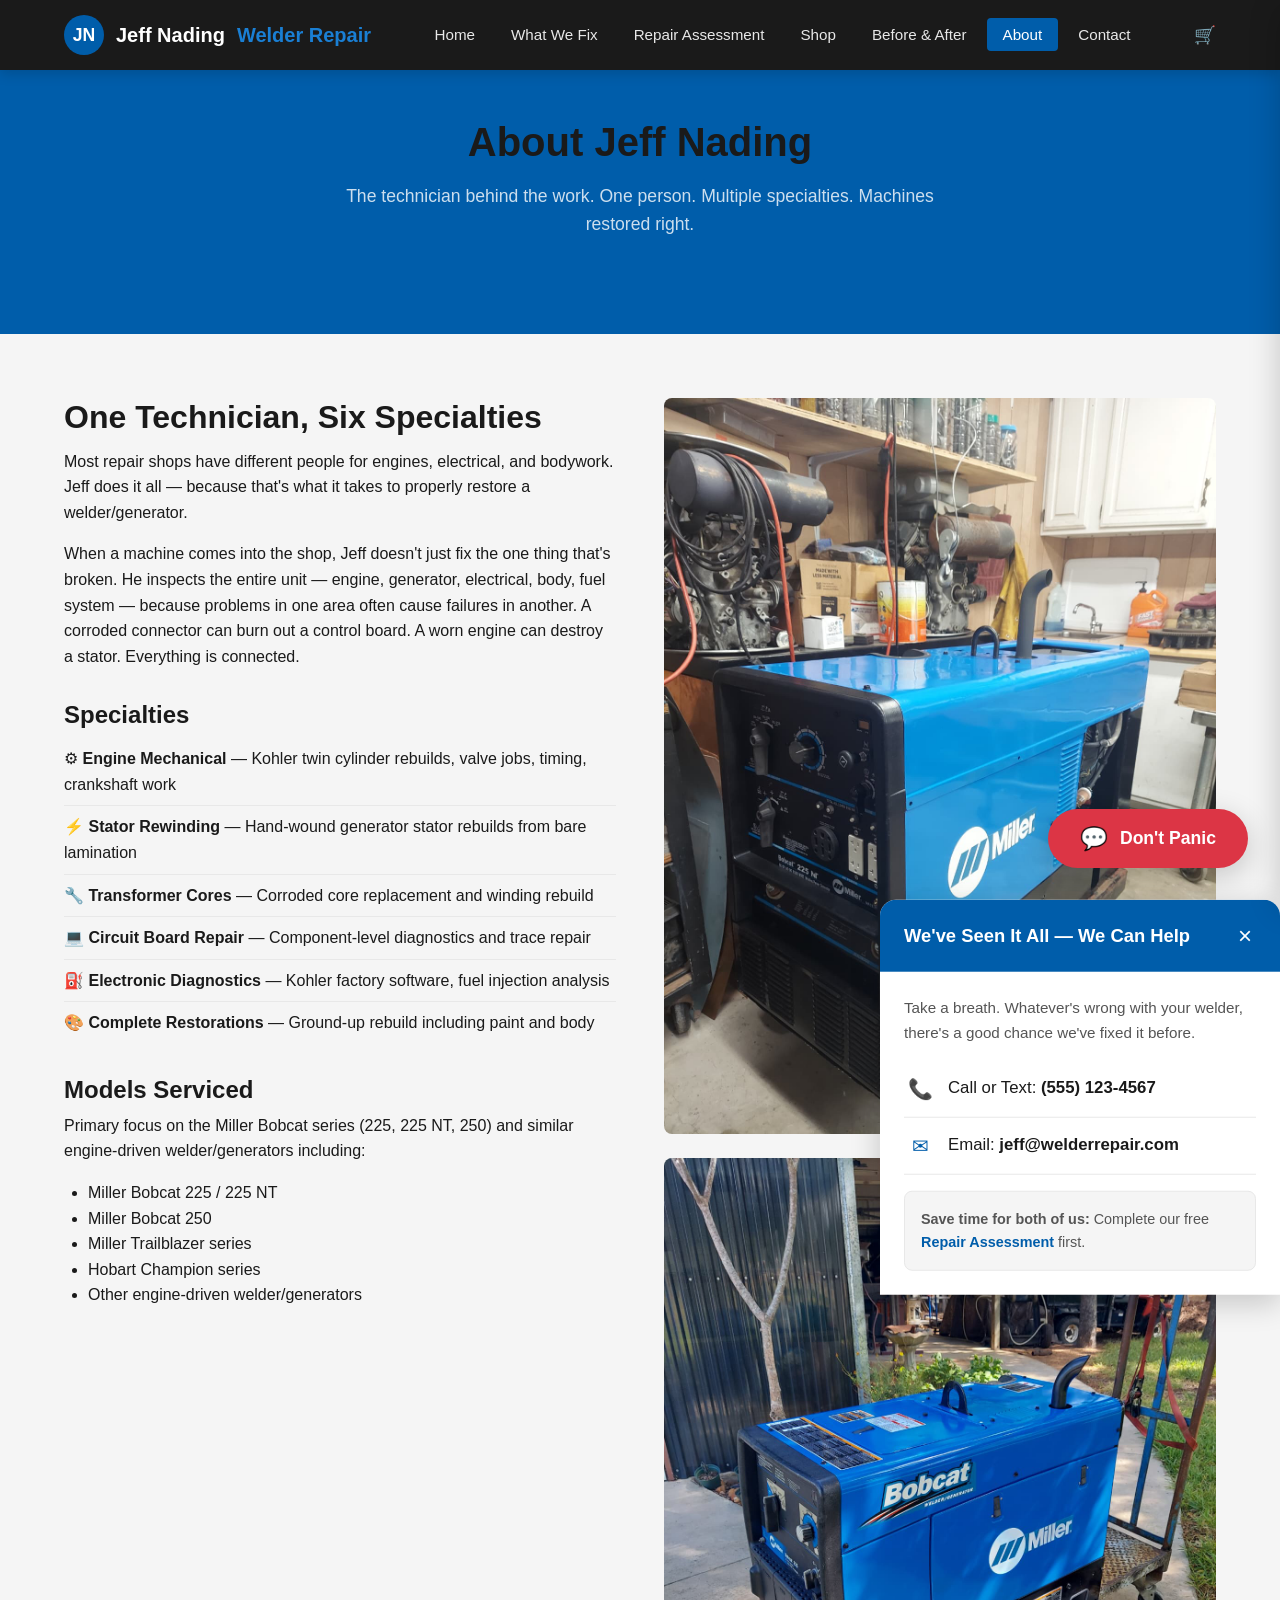
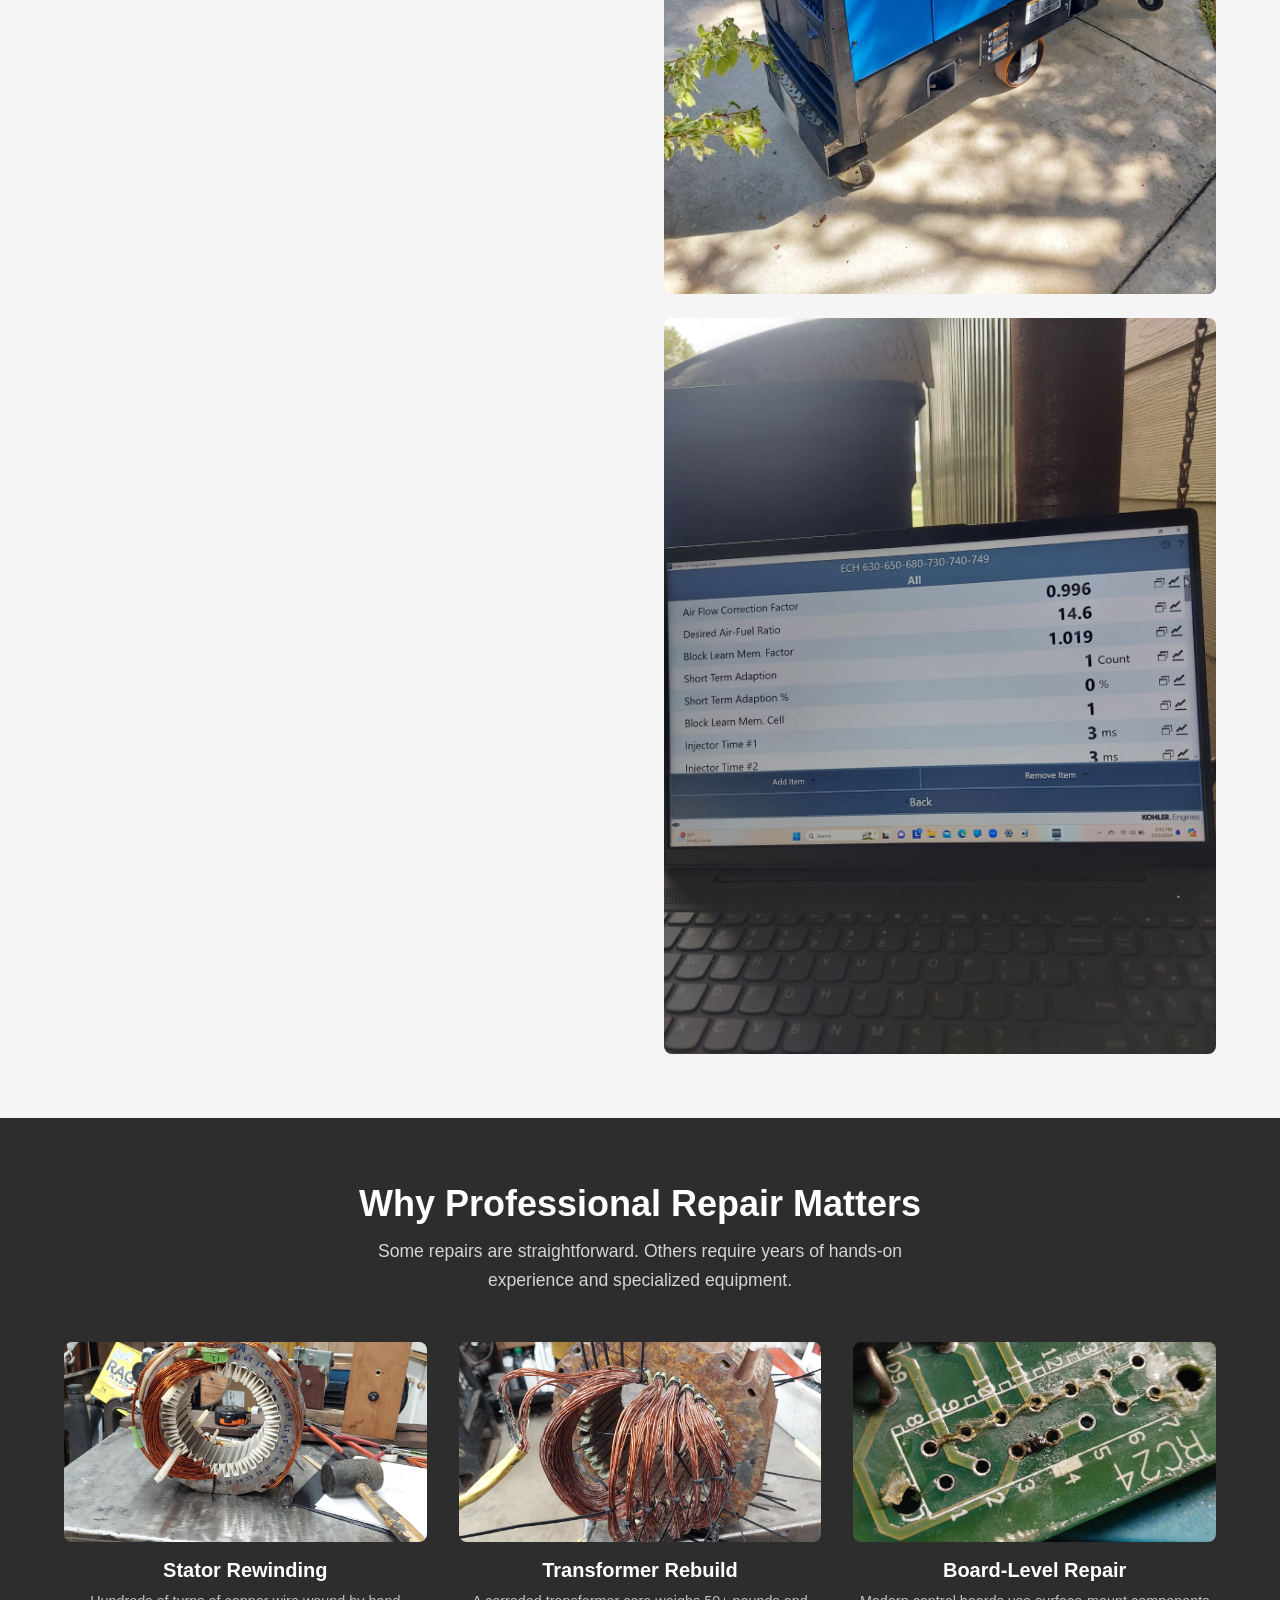
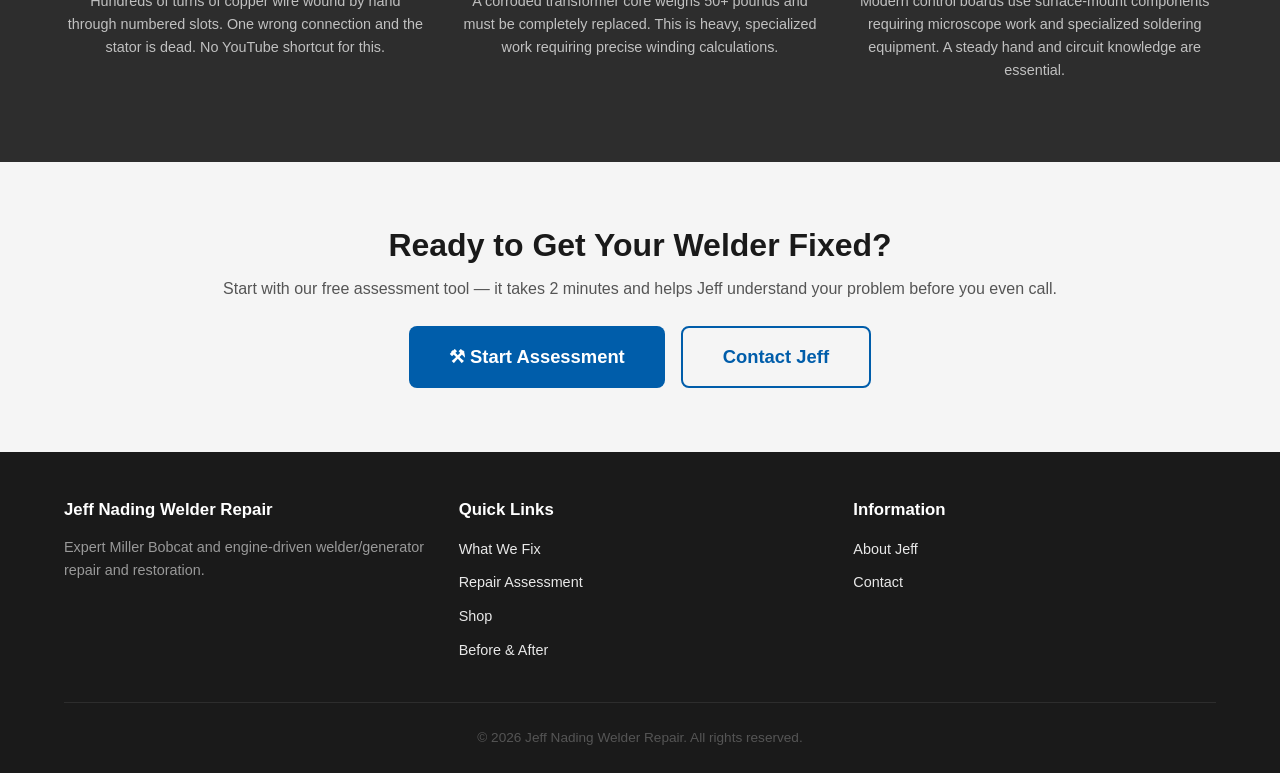
==== pages/about.html @ cffb0b3e "Initial build: Jeff Nading Miller Welder Repair website Complete static website with 7 pages, assess" ====
<!DOCTYPE html>
<html lang="en">
<head>
    <meta charset="UTF-8">
    <meta name="viewport" content="width=device-width, initial-scale=1.0">
    <meta name="description" content="Meet Jeff Nading — expert Miller Bobcat welder and generator repair technician. Specializing in engine rebuilds, stator rewinding, and complete restorations.">
    <title>About Jeff — Jeff Nading Welder Repair</title>
    <link rel="stylesheet" href="../css/styles.css">
</head>
<body>

<!-- Navigation -->
<nav class="nav">
    <div class="nav__inner">
        <a href="../index.html" class="nav__logo">
            <div class="nav__logo-icon">JN</div>
            Jeff Nading <span>Welder Repair</span>
        </a>
        <ul class="nav__links" id="navLinks">
            <li><a href="../index.html">Home</a></li>
            <li><a href="what-we-fix.html">What We Fix</a></li>
            <li><a href="assessment.html">Repair Assessment</a></li>
            <li><a href="shop.html">Shop</a></li>
            <li><a href="gallery.html">Before &amp; After</a></li>
            <li><a href="about.html" class="active">About</a></li>
            <li><a href="contact.html">Contact</a></li>
        </ul>
        <div class="nav__right" style="display:flex;align-items:center;gap:1rem;">
            <div class="cart-icon" id="cartIconNav" onclick="toggleCart()">&#128722;<span class="cart-icon__count" id="cartCount" style="display:none;">0</span></div>
            <button class="nav__hamburger" id="hamburger" aria-label="Toggle menu"><span></span><span></span><span></span></button>
        </div>
    </div>
</nav>

<!-- Page Header -->
<section class="section section--blue" style="padding:3rem 0;">
    <div class="container">
        <div class="section-header section-header--light">
            <h1>About Jeff Nading</h1>
            <p>The technician behind the work. One person. Multiple specialties. Machines restored right.</p>
        </div>
    </div>
</section>

<!-- About Content -->
<section class="section">
    <div class="container">
        <div style="display:grid;grid-template-columns:1fr 1fr;gap:3rem;align-items:start;" class="about-grid">
            <div>
                <h2>One Technician, Six Specialties</h2>
                <p>Most repair shops have different people for engines, electrical, and bodywork. Jeff does it all — because that's what it takes to properly restore a welder/generator.</p>

                <p>When a machine comes into the shop, Jeff doesn't just fix the one thing that's broken. He inspects the entire unit — engine, generator, electrical, body, fuel system — because problems in one area often cause failures in another. A corroded connector can burn out a control board. A worn engine can destroy a stator. Everything is connected.</p>

                <h3 class="mt-4">Specialties</h3>
                <ul style="list-style:none;padding:0;">
                    <li style="padding:0.5rem 0;border-bottom:1px solid var(--light-gray);">&#9881; <strong>Engine Mechanical</strong> — Kohler twin cylinder rebuilds, valve jobs, timing, crankshaft work</li>
                    <li style="padding:0.5rem 0;border-bottom:1px solid var(--light-gray);">&#9889; <strong>Stator Rewinding</strong> — Hand-wound generator stator rebuilds from bare lamination</li>
                    <li style="padding:0.5rem 0;border-bottom:1px solid var(--light-gray);">&#128295; <strong>Transformer Cores</strong> — Corroded core replacement and winding rebuild</li>
                    <li style="padding:0.5rem 0;border-bottom:1px solid var(--light-gray);">&#128187; <strong>Circuit Board Repair</strong> — Component-level diagnostics and trace repair</li>
                    <li style="padding:0.5rem 0;border-bottom:1px solid var(--light-gray);">&#9981; <strong>Electronic Diagnostics</strong> — Kohler factory software, fuel injection analysis</li>
                    <li style="padding:0.5rem 0;">&#127912; <strong>Complete Restorations</strong> — Ground-up rebuild including paint and body</li>
                </ul>

                <h3 class="mt-4">Models Serviced</h3>
                <p>Primary focus on the Miller Bobcat series (225, 225 NT, 250) and similar engine-driven welder/generators including:</p>
                <ul style="margin-left:1.5rem;">
                    <li>Miller Bobcat 225 / 225 NT</li>
                    <li>Miller Bobcat 250</li>
                    <li>Miller Trailblazer series</li>
                    <li>Hobart Champion series</li>
                    <li>Other engine-driven welder/generators</li>
                </ul>
            </div>
            <div>
                <img src="../images/complete-units/miller-225nt-open-engine.jpeg" alt="Miller 225 NT with engine exposed in Jeff's shop" style="width:100%;border-radius:8px;margin-bottom:1.5rem;" loading="lazy">
                <img src="../images/complete-units/bobcat-restored-outside-01.jpeg" alt="Fully restored Miller Bobcat" style="width:100%;border-radius:8px;margin-bottom:1.5rem;" loading="lazy">
                <img src="../images/diagnostic/kohler-software-data.jpeg" alt="Kohler diagnostic software being used for engine analysis" style="width:100%;border-radius:8px;" loading="lazy">
            </div>
        </div>
    </div>
</section>

<!-- Why Professional Repair -->
<section class="section section--dark">
    <div class="container">
        <div class="section-header section-header--light">
            <h2>Why Professional Repair Matters</h2>
            <p>Some repairs are straightforward. Others require years of hands-on experience and specialized equipment.</p>
        </div>
        <div class="grid grid--3">
            <div style="text-align:center;">
                <img src="../images/stator/stator-being-rewound.jpeg" alt="Stator rewinding" style="width:100%;height:200px;object-fit:cover;border-radius:8px;margin-bottom:1rem;" loading="lazy">
                <h4 style="color:var(--white);">Stator Rewinding</h4>
                <p style="color:rgba(255,255,255,0.7);font-size:0.9rem;">Hundreds of turns of copper wire wound by hand through numbered slots. One wrong connection and the stator is dead. No YouTube shortcut for this.</p>
            </div>
            <div style="text-align:center;">
                <img src="../images/transformer/core-rusty-copper-windings.jpeg" alt="Corroded transformer" style="width:100%;height:200px;object-fit:cover;border-radius:8px;margin-bottom:1rem;" loading="lazy">
                <h4 style="color:var(--white);">Transformer Rebuild</h4>
                <p style="color:rgba(255,255,255,0.7);font-size:0.9rem;">A corroded transformer core weighs 50+ pounds and must be completely replaced. This is heavy, specialized work requiring precise winding calculations.</p>
            </div>
            <div style="text-align:center;">
                <img src="../images/electronics/burned-circuit-traces.jpeg" alt="Circuit board repair" style="width:100%;height:200px;object-fit:cover;border-radius:8px;margin-bottom:1rem;" loading="lazy">
                <h4 style="color:var(--white);">Board-Level Repair</h4>
                <p style="color:rgba(255,255,255,0.7);font-size:0.9rem;">Modern control boards use surface-mount components requiring microscope work and specialized soldering equipment. A steady hand and circuit knowledge are essential.</p>
            </div>
        </div>
    </div>
</section>

<!-- CTA -->
<section class="section">
    <div class="container text-center">
        <h2>Ready to Get Your Welder Fixed?</h2>
        <p class="text-muted mb-3">Start with our free assessment tool — it takes 2 minutes and helps Jeff understand your problem before you even call.</p>
        <div style="display:flex;gap:1rem;justify-content:center;flex-wrap:wrap;">
            <a href="assessment.html" class="btn btn--primary btn--large">&#9874; Start Assessment</a>
            <a href="contact.html" class="btn btn--outline-blue btn--large">Contact Jeff</a>
        </div>
    </div>
</section>

<!-- Footer -->
<footer class="footer">
    <div class="container">
        <div class="footer__grid">
            <div class="footer__col"><h4>Jeff Nading Welder Repair</h4><p style="font-size:0.9rem;color:#999;">Expert Miller Bobcat and engine-driven welder/generator repair and restoration.</p></div>
            <div class="footer__col"><h4>Quick Links</h4><ul><li><a href="what-we-fix.html">What We Fix</a></li><li><a href="assessment.html">Repair Assessment</a></li><li><a href="shop.html">Shop</a></li><li><a href="gallery.html">Before &amp; After</a></li></ul></div>
            <div class="footer__col"><h4>Information</h4><ul><li><a href="about.html">About Jeff</a></li><li><a href="contact.html">Contact</a></li></ul></div>
        </div>
        <div class="footer__bottom">&copy; 2026 Jeff Nading Welder Repair. All rights reserved.</div>
    </div>
</footer>

<div class="dont-panic"><button class="dont-panic__btn" onclick="togglePanicPanel()"><span class="icon">&#128172;</span> Don't Panic</button></div>
<div class="dont-panic__panel" id="panicPanel">
    <div class="dont-panic__panel-header"><h3>We've Seen It All — We Can Help</h3><button class="dont-panic__close" onclick="togglePanicPanel()">&times;</button></div>
    <div class="dont-panic__panel-body">
        <p>Take a breath. Whatever's wrong with your welder, there's a good chance we've fixed it before.</p>
        <div class="contact-line"><span class="icon">&#128222;</span><span>Call or Text: <strong>(555) 123-4567</strong></span></div>
        <div class="contact-line"><span class="icon">&#9993;</span><span>Email: <strong>jeff@welderrepair.com</strong></span></div>
        <div class="dont-panic__assessment-note" id="panicAssessmentNote"><strong>Save time for both of us:</strong> Complete our free <a href="assessment.html">Repair Assessment</a> first.</div>
    </div>
</div>

<div class="overlay" id="cartOverlay" onclick="toggleCart()"></div>
<div class="cart-sidebar" id="cartSidebar">
    <div class="cart-sidebar__header"><h3>Your Cart</h3><button class="cart-sidebar__close" onclick="toggleCart()">&times;</button></div>
    <div class="cart-sidebar__items" id="cartItems"></div>
    <div class="cart-sidebar__footer" id="cartFooter" style="display:none;"><div class="cart-sidebar__total"><span>Total:</span><span id="cartTotal">$0.00</span></div><button class="btn btn--primary cart-sidebar__checkout" onclick="checkout()">Proceed to Checkout</button></div>
</div>

<style>
@media (max-width: 768px) {
    .about-grid { grid-template-columns: 1fr !important; }
}
</style>

<script src="../js/main.js"></script>
<script src="../js/cart.js"></script>
</body>
</html>
---- css/styles.css ----
/* ============================================
   Jeff Nading Miller Welder Repair — Main Stylesheet
   Version: 1.0
   ============================================ */

/* --- CSS Custom Properties (Miller Branding) --- */
:root {
    --miller-blue: #005DAA;
    --miller-blue-dark: #004080;
    --miller-blue-light: #1a7fd4;
    --black: #1a1a1a;
    --dark-gray: #2d2d2d;
    --medium-gray: #555;
    --light-gray: #e8e8e8;
    --off-white: #f5f5f5;
    --white: #ffffff;
    --warning-yellow: #FFC107;
    --danger-red: #DC3545;
    --success-green: #28A745;
    --caution-orange: #fd7e14;

    --font-main: 'Segoe UI', 'Roboto', 'Helvetica Neue', Arial, sans-serif;
    --font-heading: 'Segoe UI', 'Roboto', 'Helvetica Neue', Arial, sans-serif;

    --shadow-sm: 0 1px 3px rgba(0,0,0,0.12);
    --shadow-md: 0 4px 12px rgba(0,0,0,0.15);
    --shadow-lg: 0 8px 30px rgba(0,0,0,0.2);

    --radius-sm: 4px;
    --radius-md: 8px;
    --radius-lg: 16px;

    --transition: 0.3s ease;
    --max-width: 1200px;
}

/* --- Reset & Base --- */
*, *::before, *::after {
    box-sizing: border-box;
    margin: 0;
    padding: 0;
}

html {
    scroll-behavior: smooth;
    font-size: 16px;
}

body {
    font-family: var(--font-main);
    color: var(--black);
    background: var(--off-white);
    line-height: 1.6;
    -webkit-font-smoothing: antialiased;
}

img {
    max-width: 100%;
    height: auto;
    display: block;
}

a {
    color: var(--miller-blue);
    text-decoration: none;
    transition: color var(--transition);
}

a:hover {
    color: var(--miller-blue-dark);
}

/* --- Typography --- */
h1, h2, h3, h4, h5, h6 {
    font-family: var(--font-heading);
    font-weight: 700;
    line-height: 1.2;
    color: var(--black);
}

h1 { font-size: 2.5rem; margin-bottom: 1rem; }
h2 { font-size: 2rem; margin-bottom: 0.75rem; }
h3 { font-size: 1.5rem; margin-bottom: 0.5rem; }
h4 { font-size: 1.25rem; margin-bottom: 0.5rem; }

p { margin-bottom: 1rem; }

/* --- Layout --- */
.container {
    width: 100%;
    max-width: var(--max-width);
    margin: 0 auto;
    padding: 0 1.5rem;
}

.section {
    padding: 4rem 0;
}

.section--dark {
    background: var(--dark-gray);
    color: var(--white);
}

.section--blue {
    background: var(--miller-blue);
    color: var(--white);
}

.section--light {
    background: var(--white);
}

/* --- Navigation --- */
.nav {
    background: var(--black);
    position: sticky;
    top: 0;
    z-index: 1000;
    box-shadow: var(--shadow-md);
}

.nav__inner {
    display: flex;
    justify-content: space-between;
    align-items: center;
    padding: 0 1.5rem;
    max-width: var(--max-width);
    margin: 0 auto;
    height: 70px;
}

.nav__logo {
    display: flex;
    align-items: center;
    gap: 0.75rem;
    color: var(--white);
    font-size: 1.25rem;
    font-weight: 700;
    text-decoration: none;
}

.nav__logo-icon {
    width: 40px;
    height: 40px;
    background: var(--miller-blue);
    border-radius: 50%;
    display: flex;
    align-items: center;
    justify-content: center;
    font-weight: 900;
    font-size: 1.1rem;
    color: var(--white);
}

.nav__logo span {
    color: var(--miller-blue-light);
}

.nav__links {
    display: flex;
    list-style: none;
    gap: 0.25rem;
}

.nav__links a {
    color: var(--light-gray);
    padding: 0.5rem 1rem;
    border-radius: var(--radius-sm);
    transition: all var(--transition);
    font-size: 0.95rem;
    font-weight: 500;
}

.nav__links a:hover,
.nav__links a.active {
    color: var(--white);
    background: var(--miller-blue);
}

.nav__hamburger {
    display: none;
    flex-direction: column;
    gap: 5px;
    cursor: pointer;
    background: none;
    border: none;
    padding: 0.5rem;
}

.nav__hamburger span {
    display: block;
    width: 28px;
    height: 3px;
    background: var(--white);
    border-radius: 2px;
    transition: all var(--transition);
}

/* --- Hero Section --- */
.hero {
    background: linear-gradient(135deg, var(--black) 0%, var(--dark-gray) 50%, var(--miller-blue-dark) 100%);
    color: var(--white);
    padding: 5rem 0 4rem;
    position: relative;
    overflow: hidden;
    min-height: 80vh;
    display: flex;
    align-items: center;
}

.hero::before {
    content: '';
    position: absolute;
    top: 0;
    left: 0;
    right: 0;
    bottom: 0;
    background: url('../images/complete-units/bobcat-modern-blue-01.jpeg') center/cover no-repeat;
    opacity: 0.15;
}

.hero__content {
    position: relative;
    z-index: 1;
    max-width: 700px;
}

.hero h1 {
    font-size: 3rem;
    color: var(--white);
    margin-bottom: 0.5rem;
}

.hero h1 span {
    color: var(--miller-blue-light);
}

.hero__subtitle {
    font-size: 1.35rem;
    color: var(--light-gray);
    margin-bottom: 2rem;
    font-weight: 300;
}

.hero__actions {
    display: flex;
    gap: 1rem;
    flex-wrap: wrap;
}

/* --- Buttons --- */
.btn {
    display: inline-flex;
    align-items: center;
    gap: 0.5rem;
    padding: 0.85rem 2rem;
    border-radius: var(--radius-md);
    font-size: 1rem;
    font-weight: 600;
    border: none;
    cursor: pointer;
    transition: all var(--transition);
    text-decoration: none;
    line-height: 1.4;
}

.btn--primary {
    background: var(--miller-blue);
    color: var(--white);
}

.btn--primary:hover {
    background: var(--miller-blue-dark);
    color: var(--white);
    transform: translateY(-2px);
    box-shadow: var(--shadow-md);
}

.btn--secondary {
    background: transparent;
    color: var(--white);
    border: 2px solid var(--white);
}

.btn--secondary:hover {
    background: var(--white);
    color: var(--black);
}

.btn--danger {
    background: var(--danger-red);
    color: var(--white);
}

.btn--danger:hover {
    background: #c82333;
    color: var(--white);
    transform: translateY(-2px);
}

.btn--success {
    background: var(--success-green);
    color: var(--white);
}

.btn--success:hover {
    background: #218838;
    color: var(--white);
}

.btn--warning {
    background: var(--warning-yellow);
    color: var(--black);
}

.btn--large {
    padding: 1rem 2.5rem;
    font-size: 1.15rem;
}

.btn--small {
    padding: 0.5rem 1rem;
    font-size: 0.875rem;
}

.btn--outline-blue {
    background: transparent;
    color: var(--miller-blue);
    border: 2px solid var(--miller-blue);
}

.btn--outline-blue:hover {
    background: var(--miller-blue);
    color: var(--white);
}

/* --- "Don't Panic" Button --- */
.dont-panic {
    position: fixed;
    bottom: 2rem;
    right: 2rem;
    z-index: 9999;
}

.dont-panic__btn {
    background: var(--danger-red);
    color: var(--white);
    border: none;
    border-radius: 50px;
    padding: 1rem 2rem;
    font-size: 1.1rem;
    font-weight: 700;
    cursor: pointer;
    box-shadow: var(--shadow-lg);
    transition: all var(--transition);
    display: flex;
    align-items: center;
    gap: 0.75rem;
    animation: pulse-glow 3s ease-in-out infinite;
}

.dont-panic__btn:hover {
    background: #c82333;
    transform: scale(1.05);
}

.dont-panic__btn .icon {
    font-size: 1.4rem;
}

@keyframes pulse-glow {
    0%, 100% { box-shadow: 0 4px 20px rgba(220, 53, 69, 0.4); }
    50% { box-shadow: 0 4px 30px rgba(220, 53, 69, 0.7); }
}

/* Don't Panic Panel */
.dont-panic__panel {
    position: fixed;
    bottom: 0;
    right: 0;
    width: 400px;
    max-width: 95vw;
    background: var(--white);
    border-radius: var(--radius-lg) var(--radius-lg) 0 0;
    box-shadow: var(--shadow-lg);
    transform: translateY(100%);
    transition: transform 0.4s ease;
    z-index: 10000;
    overflow: hidden;
}

.dont-panic__panel.open {
    transform: translateY(0);
}

.dont-panic__panel-header {
    background: var(--miller-blue);
    color: var(--white);
    padding: 1.25rem 1.5rem;
    display: flex;
    justify-content: space-between;
    align-items: center;
}

.dont-panic__panel-header h3 {
    color: var(--white);
    margin: 0;
    font-size: 1.15rem;
}

.dont-panic__close {
    background: none;
    border: none;
    color: var(--white);
    font-size: 1.5rem;
    cursor: pointer;
    padding: 0.25rem;
    line-height: 1;
}

.dont-panic__panel-body {
    padding: 1.5rem;
}

.dont-panic__panel-body p {
    color: var(--medium-gray);
    margin-bottom: 1rem;
    font-size: 0.95rem;
}

.dont-panic__panel-body .contact-line {
    display: flex;
    align-items: center;
    gap: 0.75rem;
    padding: 0.75rem 0;
    border-bottom: 1px solid var(--light-gray);
    font-size: 1.05rem;
}

.dont-panic__panel-body .contact-line:last-child {
    border-bottom: none;
}

.dont-panic__panel-body .contact-line .icon {
    font-size: 1.25rem;
    width: 2rem;
    text-align: center;
    color: var(--miller-blue);
}

.dont-panic__assessment-note {
    background: var(--off-white);
    border: 1px solid var(--light-gray);
    border-radius: var(--radius-md);
    padding: 1rem;
    margin-top: 1rem;
    font-size: 0.9rem;
    color: var(--medium-gray);
}

.dont-panic__assessment-note a {
    font-weight: 600;
}

/* --- Cards --- */
.card {
    background: var(--white);
    border-radius: var(--radius-md);
    overflow: hidden;
    box-shadow: var(--shadow-sm);
    transition: all var(--transition);
}

.card:hover {
    box-shadow: var(--shadow-md);
    transform: translateY(-4px);
}

.card__image {
    width: 100%;
    height: 220px;
    object-fit: cover;
}

.card__body {
    padding: 1.25rem;
}

.card__title {
    font-size: 1.15rem;
    margin-bottom: 0.5rem;
}

.card__text {
    color: var(--medium-gray);
    font-size: 0.95rem;
    margin-bottom: 1rem;
}

/* --- Grid Layouts --- */
.grid {
    display: grid;
    gap: 2rem;
}

.grid--2 { grid-template-columns: repeat(2, 1fr); }
.grid--3 { grid-template-columns: repeat(3, 1fr); }
.grid--4 { grid-template-columns: repeat(4, 1fr); }

/* --- Difficulty Meter --- */
.difficulty-meter {
    width: 100%;
    max-width: 400px;
    margin: 1.5rem auto;
}

.difficulty-meter__label {
    display: flex;
    justify-content: space-between;
    font-size: 0.85rem;
    font-weight: 600;
    margin-bottom: 0.5rem;
}

.difficulty-meter__bar {
    width: 100%;
    height: 24px;
    background: var(--light-gray);
    border-radius: 12px;
    overflow: hidden;
    position: relative;
}

.difficulty-meter__fill {
    height: 100%;
    border-radius: 12px;
    transition: width 1s ease, background 1s ease;
    display: flex;
    align-items: center;
    justify-content: flex-end;
    padding-right: 0.75rem;
    font-size: 0.8rem;
    font-weight: 700;
    color: var(--white);
}

.difficulty-meter__fill[data-level="1"],
.difficulty-meter__fill[data-level="2"] {
    background: var(--success-green);
}

.difficulty-meter__fill[data-level="3"],
.difficulty-meter__fill[data-level="4"] {
    background: var(--warning-yellow);
    color: var(--black);
}

.difficulty-meter__fill[data-level="5"],
.difficulty-meter__fill[data-level="6"] {
    background: var(--caution-orange);
}

.difficulty-meter__fill[data-level="7"],
.difficulty-meter__fill[data-level="8"] {
    background: #e85d04;
}

.difficulty-meter__fill[data-level="9"],
.difficulty-meter__fill[data-level="10"] {
    background: var(--danger-red);
}

/* --- Tier Badges --- */
.tier-badge {
    display: inline-flex;
    align-items: center;
    gap: 0.35rem;
    padding: 0.25rem 0.75rem;
    border-radius: 20px;
    font-size: 0.8rem;
    font-weight: 700;
    text-transform: uppercase;
    letter-spacing: 0.5px;
}

.tier-badge--1 { background: #d4edda; color: #155724; }
.tier-badge--2 { background: #d4edda; color: #155724; }
.tier-badge--3 { background: #fff3cd; color: #856404; }
.tier-badge--4 { background: #f8d7da; color: #721c24; }
.tier-badge--5 { background: #721c24; color: var(--white); }

/* --- Assessment Tool Styles --- */
.assessment {
    max-width: 800px;
    margin: 0 auto;
}

.assessment__step {
    display: none;
    animation: fadeInUp 0.4s ease;
}

.assessment__step.active {
    display: block;
}

@keyframes fadeInUp {
    from { opacity: 0; transform: translateY(20px); }
    to { opacity: 1; transform: translateY(0); }
}

.assessment__progress {
    display: flex;
    gap: 0.5rem;
    margin-bottom: 2.5rem;
}

.assessment__progress-step {
    flex: 1;
    height: 6px;
    background: var(--light-gray);
    border-radius: 3px;
    transition: background var(--transition);
}

.assessment__progress-step.completed {
    background: var(--miller-blue);
}

.assessment__progress-step.active {
    background: var(--miller-blue-light);
}

.assessment__question {
    background: var(--white);
    border-radius: var(--radius-md);
    padding: 2rem;
    margin-bottom: 1.5rem;
    box-shadow: var(--shadow-sm);
}

.assessment__question h3 {
    margin-bottom: 1.5rem;
    color: var(--miller-blue-dark);
}

.assessment__options {
    display: flex;
    flex-direction: column;
    gap: 0.75rem;
}

.assessment__option {
    display: flex;
    align-items: center;
    gap: 1rem;
    padding: 1rem 1.25rem;
    border: 2px solid var(--light-gray);
    border-radius: var(--radius-md);
    cursor: pointer;
    transition: all var(--transition);
    background: var(--white);
}

.assessment__option:hover {
    border-color: var(--miller-blue-light);
    background: #f0f7ff;
}

.assessment__option.selected {
    border-color: var(--miller-blue);
    background: #e8f1fc;
}

.assessment__option input[type="radio"] {
    display: none;
}

.assessment__option .radio-custom {
    width: 22px;
    height: 22px;
    border: 2px solid var(--medium-gray);
    border-radius: 50%;
    display: flex;
    align-items: center;
    justify-content: center;
    flex-shrink: 0;
    transition: all var(--transition);
}

.assessment__option.selected .radio-custom {
    border-color: var(--miller-blue);
    background: var(--miller-blue);
}

.assessment__option.selected .radio-custom::after {
    content: '';
    width: 8px;
    height: 8px;
    background: var(--white);
    border-radius: 50%;
}

.assessment__textarea {
    width: 100%;
    min-height: 120px;
    padding: 1rem;
    border: 2px solid var(--light-gray);
    border-radius: var(--radius-md);
    font-family: var(--font-main);
    font-size: 1rem;
    resize: vertical;
    transition: border-color var(--transition);
}

.assessment__textarea:focus {
    outline: none;
    border-color: var(--miller-blue);
}

.assessment__speech-btn {
    display: inline-flex;
    align-items: center;
    gap: 0.5rem;
    padding: 0.65rem 1.25rem;
    background: var(--off-white);
    border: 2px solid var(--light-gray);
    border-radius: var(--radius-md);
    cursor: pointer;
    font-size: 0.95rem;
    margin-top: 0.75rem;
    transition: all var(--transition);
}

.assessment__speech-btn:hover {
    border-color: var(--miller-blue);
    background: #f0f7ff;
}

.assessment__speech-btn.recording {
    border-color: var(--danger-red);
    background: #fff0f0;
    animation: pulse-recording 1.5s ease-in-out infinite;
}

@keyframes pulse-recording {
    0%, 100% { box-shadow: 0 0 0 0 rgba(220, 53, 69, 0.3); }
    50% { box-shadow: 0 0 0 8px rgba(220, 53, 69, 0); }
}

.assessment__nav {
    display: flex;
    justify-content: space-between;
    margin-top: 2rem;
    padding-top: 1.5rem;
    border-top: 1px solid var(--light-gray);
}

/* --- Results Section --- */
.result-card {
    background: var(--white);
    border-radius: var(--radius-lg);
    padding: 2.5rem;
    box-shadow: var(--shadow-md);
    text-align: center;
}

.result-card__icon {
    font-size: 4rem;
    margin-bottom: 1rem;
}

.result-card--diy {
    border-top: 4px solid var(--success-green);
}

.result-card--caution {
    border-top: 4px solid var(--warning-yellow);
}

.result-card--professional {
    border-top: 4px solid var(--danger-red);
}

/* --- Gallery --- */
.gallery-grid {
    display: grid;
    grid-template-columns: repeat(auto-fill, minmax(280px, 1fr));
    gap: 1.5rem;
}

.gallery-item {
    position: relative;
    border-radius: var(--radius-md);
    overflow: hidden;
    cursor: pointer;
    aspect-ratio: 4/3;
}

.gallery-item img {
    width: 100%;
    height: 100%;
    object-fit: cover;
    transition: transform var(--transition);
}

.gallery-item:hover img {
    transform: scale(1.05);
}

.gallery-item__overlay {
    position: absolute;
    bottom: 0;
    left: 0;
    right: 0;
    background: linear-gradient(transparent, rgba(0,0,0,0.8));
    padding: 2rem 1rem 1rem;
    color: var(--white);
}

.gallery-item__overlay h4 {
    color: var(--white);
    font-size: 0.95rem;
    margin-bottom: 0.25rem;
}

.gallery-item__overlay p {
    font-size: 0.8rem;
    color: rgba(255,255,255,0.8);
    margin: 0;
}

/* Gallery Filter Buttons */
.gallery-filters {
    display: flex;
    flex-wrap: wrap;
    gap: 0.5rem;
    margin-bottom: 2rem;
    justify-content: center;
}

.gallery-filter-btn {
    padding: 0.5rem 1.25rem;
    border: 2px solid var(--light-gray);
    background: var(--white);
    border-radius: 25px;
    cursor: pointer;
    font-size: 0.9rem;
    font-weight: 500;
    transition: all var(--transition);
}

.gallery-filter-btn:hover,
.gallery-filter-btn.active {
    border-color: var(--miller-blue);
    background: var(--miller-blue);
    color: var(--white);
}

/* --- Lightbox --- */
.lightbox {
    position: fixed;
    top: 0;
    left: 0;
    width: 100%;
    height: 100%;
    background: rgba(0,0,0,0.9);
    z-index: 20000;
    display: none;
    justify-content: center;
    align-items: center;
}

.lightbox.open {
    display: flex;
}

.lightbox__img {
    max-width: 90vw;
    max-height: 85vh;
    object-fit: contain;
    border-radius: var(--radius-md);
}

.lightbox__close {
    position: absolute;
    top: 1.5rem;
    right: 1.5rem;
    background: none;
    border: none;
    color: var(--white);
    font-size: 2.5rem;
    cursor: pointer;
}

.lightbox__caption {
    position: absolute;
    bottom: 2rem;
    left: 50%;
    transform: translateX(-50%);
    color: var(--white);
    text-align: center;
    max-width: 600px;
}

/* --- Shop / E-commerce --- */
.product-grid {
    display: grid;
    grid-template-columns: repeat(auto-fill, minmax(280px, 1fr));
    gap: 2rem;
}

.product-card {
    background: var(--white);
    border-radius: var(--radius-md);
    overflow: hidden;
    box-shadow: var(--shadow-sm);
    transition: all var(--transition);
    display: flex;
    flex-direction: column;
}

.product-card:hover {
    box-shadow: var(--shadow-md);
    transform: translateY(-4px);
}

.product-card__image {
    width: 100%;
    height: 240px;
    object-fit: cover;
    background: var(--light-gray);
}

.product-card__body {
    padding: 1.25rem;
    flex: 1;
    display: flex;
    flex-direction: column;
}

.product-card__title {
    font-size: 1.1rem;
    margin-bottom: 0.5rem;
}

.product-card__desc {
    color: var(--medium-gray);
    font-size: 0.9rem;
    flex: 1;
    margin-bottom: 1rem;
}

.product-card__footer {
    display: flex;
    justify-content: space-between;
    align-items: center;
}

.product-card__price {
    font-size: 1.35rem;
    font-weight: 700;
    color: var(--miller-blue);
}

.product-card__add-btn {
    background: var(--miller-blue);
    color: var(--white);
    border: none;
    border-radius: var(--radius-md);
    padding: 0.6rem 1.25rem;
    cursor: pointer;
    font-weight: 600;
    font-size: 0.9rem;
    transition: all var(--transition);
}

.product-card__add-btn:hover {
    background: var(--miller-blue-dark);
}

/* Cart Icon */
.cart-icon {
    position: relative;
    display: inline-flex;
    align-items: center;
    gap: 0.35rem;
    color: var(--white);
    font-size: 1.1rem;
    cursor: pointer;
}

.cart-icon__count {
    position: absolute;
    top: -8px;
    right: -10px;
    background: var(--danger-red);
    color: var(--white);
    font-size: 0.7rem;
    font-weight: 700;
    width: 20px;
    height: 20px;
    border-radius: 50%;
    display: flex;
    align-items: center;
    justify-content: center;
}

/* Cart Sidebar */
.cart-sidebar {
    position: fixed;
    top: 0;
    right: 0;
    width: 420px;
    max-width: 95vw;
    height: 100%;
    background: var(--white);
    box-shadow: var(--shadow-lg);
    z-index: 15000;
    transform: translateX(100%);
    transition: transform 0.4s ease;
    display: flex;
    flex-direction: column;
}

.cart-sidebar.open {
    transform: translateX(0);
}

.cart-sidebar__header {
    background: var(--miller-blue);
    color: var(--white);
    padding: 1.25rem 1.5rem;
    display: flex;
    justify-content: space-between;
    align-items: center;
}

.cart-sidebar__header h3 {
    color: var(--white);
    margin: 0;
}

.cart-sidebar__close {
    background: none;
    border: none;
    color: var(--white);
    font-size: 1.5rem;
    cursor: pointer;
}

.cart-sidebar__items {
    flex: 1;
    overflow-y: auto;
    padding: 1.5rem;
}

.cart-item {
    display: flex;
    gap: 1rem;
    padding: 1rem 0;
    border-bottom: 1px solid var(--light-gray);
    align-items: center;
}

.cart-item__img {
    width: 70px;
    height: 70px;
    object-fit: cover;
    border-radius: var(--radius-sm);
}

.cart-item__info {
    flex: 1;
}

.cart-item__name {
    font-weight: 600;
    font-size: 0.95rem;
    margin-bottom: 0.25rem;
}

.cart-item__price {
    color: var(--miller-blue);
    font-weight: 600;
}

.cart-item__qty {
    display: flex;
    align-items: center;
    gap: 0.5rem;
    margin-top: 0.5rem;
}

.cart-item__qty button {
    width: 28px;
    height: 28px;
    border: 1px solid var(--light-gray);
    background: var(--off-white);
    border-radius: var(--radius-sm);
    cursor: pointer;
    font-size: 1rem;
    display: flex;
    align-items: center;
    justify-content: center;
}

.cart-item__qty span {
    min-width: 24px;
    text-align: center;
    font-weight: 600;
}

.cart-item__remove {
    background: none;
    border: none;
    color: var(--danger-red);
    cursor: pointer;
    font-size: 1.2rem;
    padding: 0.25rem;
}

.cart-sidebar__footer {
    padding: 1.5rem;
    border-top: 2px solid var(--light-gray);
    background: var(--off-white);
}

.cart-sidebar__total {
    display: flex;
    justify-content: space-between;
    font-size: 1.25rem;
    font-weight: 700;
    margin-bottom: 1rem;
}

.cart-sidebar__checkout {
    width: 100%;
}

.cart-empty {
    text-align: center;
    color: var(--medium-gray);
    padding: 3rem 1rem;
}

.cart-empty .icon {
    font-size: 3rem;
    margin-bottom: 1rem;
    opacity: 0.5;
}

/* --- Before/After Comparison --- */
.comparison {
    display: grid;
    grid-template-columns: 1fr 1fr;
    gap: 0.5rem;
    border-radius: var(--radius-md);
    overflow: hidden;
    margin-bottom: 2rem;
}

.comparison__side {
    position: relative;
}

.comparison__side img {
    width: 100%;
    height: 300px;
    object-fit: cover;
}

.comparison__label {
    position: absolute;
    top: 1rem;
    left: 1rem;
    padding: 0.35rem 1rem;
    border-radius: 20px;
    font-weight: 700;
    font-size: 0.8rem;
    text-transform: uppercase;
}

.comparison__label--before {
    background: var(--danger-red);
    color: var(--white);
}

.comparison__label--after {
    background: var(--success-green);
    color: var(--white);
}

/* --- Contact Form --- */
.contact-form {
    max-width: 600px;
    margin: 0 auto;
}

.form-group {
    margin-bottom: 1.25rem;
}

.form-group label {
    display: block;
    font-weight: 600;
    margin-bottom: 0.5rem;
    font-size: 0.95rem;
}

.form-group input,
.form-group textarea,
.form-group select {
    width: 100%;
    padding: 0.85rem 1rem;
    border: 2px solid var(--light-gray);
    border-radius: var(--radius-md);
    font-family: var(--font-main);
    font-size: 1rem;
    transition: border-color var(--transition);
}

.form-group input:focus,
.form-group textarea:focus,
.form-group select:focus {
    outline: none;
    border-color: var(--miller-blue);
}

.form-group textarea {
    min-height: 140px;
    resize: vertical;
}

/* --- Section Headers --- */
.section-header {
    text-align: center;
    margin-bottom: 3rem;
}

.section-header h2 {
    font-size: 2.25rem;
    margin-bottom: 0.75rem;
}

.section-header p {
    color: var(--medium-gray);
    font-size: 1.1rem;
    max-width: 600px;
    margin: 0 auto;
}

.section-header--light h2 {
    color: var(--white);
}

.section-header--light p {
    color: rgba(255,255,255,0.8);
}

/* --- Service Cards (Home Page) --- */
.service-cards {
    display: grid;
    grid-template-columns: repeat(auto-fit, minmax(250px, 1fr));
    gap: 2rem;
}

.service-card {
    background: var(--white);
    border-radius: var(--radius-md);
    padding: 2rem;
    text-align: center;
    box-shadow: var(--shadow-sm);
    transition: all var(--transition);
    border-top: 4px solid var(--miller-blue);
}

.service-card:hover {
    box-shadow: var(--shadow-md);
    transform: translateY(-4px);
}

.service-card__icon {
    font-size: 2.5rem;
    margin-bottom: 1rem;
}

.service-card__title {
    font-size: 1.15rem;
    margin-bottom: 0.75rem;
}

.service-card__text {
    color: var(--medium-gray);
    font-size: 0.9rem;
}

/* --- Stats Bar --- */
.stats-bar {
    display: grid;
    grid-template-columns: repeat(auto-fit, minmax(200px, 1fr));
    gap: 2rem;
    text-align: center;
    padding: 3rem 0;
}

.stat__number {
    font-size: 2.5rem;
    font-weight: 800;
    color: var(--miller-blue-light);
    display: block;
}

.stat__label {
    font-size: 0.95rem;
    color: rgba(255,255,255,0.8);
    margin-top: 0.25rem;
}

/* --- Footer --- */
.footer {
    background: var(--black);
    color: var(--light-gray);
    padding: 3rem 0 1.5rem;
}

.footer__grid {
    display: grid;
    grid-template-columns: repeat(auto-fit, minmax(200px, 1fr));
    gap: 2rem;
    margin-bottom: 2rem;
}

.footer__col h4 {
    color: var(--white);
    margin-bottom: 1rem;
    font-size: 1.05rem;
}

.footer__col ul {
    list-style: none;
}

.footer__col ul li {
    margin-bottom: 0.5rem;
}

.footer__col ul a {
    color: var(--light-gray);
    font-size: 0.9rem;
}

.footer__col ul a:hover {
    color: var(--miller-blue-light);
}

.footer__bottom {
    border-top: 1px solid var(--dark-gray);
    padding-top: 1.5rem;
    text-align: center;
    font-size: 0.85rem;
    color: var(--medium-gray);
}

/* --- Overlay (for cart/panels) --- */
.overlay {
    position: fixed;
    top: 0;
    left: 0;
    width: 100%;
    height: 100%;
    background: rgba(0,0,0,0.5);
    z-index: 14000;
    opacity: 0;
    visibility: hidden;
    transition: all var(--transition);
}

.overlay.visible {
    opacity: 1;
    visibility: visible;
}

/* --- Utility Classes --- */
.text-center { text-align: center; }
.text-white { color: var(--white); }
.text-blue { color: var(--miller-blue); }
.text-muted { color: var(--medium-gray); }
.mt-1 { margin-top: 0.5rem; }
.mt-2 { margin-top: 1rem; }
.mt-3 { margin-top: 1.5rem; }
.mt-4 { margin-top: 2rem; }
.mb-1 { margin-bottom: 0.5rem; }
.mb-2 { margin-bottom: 1rem; }
.mb-3 { margin-bottom: 1.5rem; }
.mb-4 { margin-bottom: 2rem; }
.hidden { display: none !important; }

/* --- Responsive Design --- */
@media (max-width: 992px) {
    .grid--3 { grid-template-columns: repeat(2, 1fr); }
    .grid--4 { grid-template-columns: repeat(2, 1fr); }
    h1 { font-size: 2rem; }
    .hero h1 { font-size: 2.5rem; }
}

@media (max-width: 768px) {
    .nav__links {
        position: fixed;
        top: 70px;
        left: 0;
        right: 0;
        background: var(--black);
        flex-direction: column;
        padding: 1rem;
        transform: translateY(-150%);
        transition: transform 0.3s ease;
        z-index: 999;
    }

    .nav__links.open {
        transform: translateY(0);
    }

    .nav__hamburger {
        display: flex;
    }

    .nav__hamburger.active span:nth-child(1) {
        transform: rotate(45deg) translate(5px, 6px);
    }
    .nav__hamburger.active span:nth-child(2) {
        opacity: 0;
    }
    .nav__hamburger.active span:nth-child(3) {
        transform: rotate(-45deg) translate(5px, -6px);
    }

    .hero {
        padding: 3rem 0;
        min-height: 60vh;
    }

    .hero h1 { font-size: 2rem; }
    .hero__subtitle { font-size: 1.1rem; }

    .hero__actions {
        flex-direction: column;
    }

    .grid--2,
    .grid--3,
    .grid--4 {
        grid-template-columns: 1fr;
    }

    .comparison {
        grid-template-columns: 1fr;
    }

    .stats-bar {
        grid-template-columns: repeat(2, 1fr);
    }

    .section {
        padding: 2.5rem 0;
    }

    .section-header h2 {
        font-size: 1.75rem;
    }

    .dont-panic__btn {
        padding: 0.75rem 1.5rem;
        font-size: 1rem;
    }
}

@media (max-width: 480px) {
    .hero h1 { font-size: 1.75rem; }
    h2 { font-size: 1.5rem; }

    .stats-bar {
        grid-template-columns: 1fr;
        gap: 1.5rem;
    }

    .gallery-grid {
        grid-template-columns: 1fr;
    }

    .product-grid {
        grid-template-columns: 1fr;
    }
}
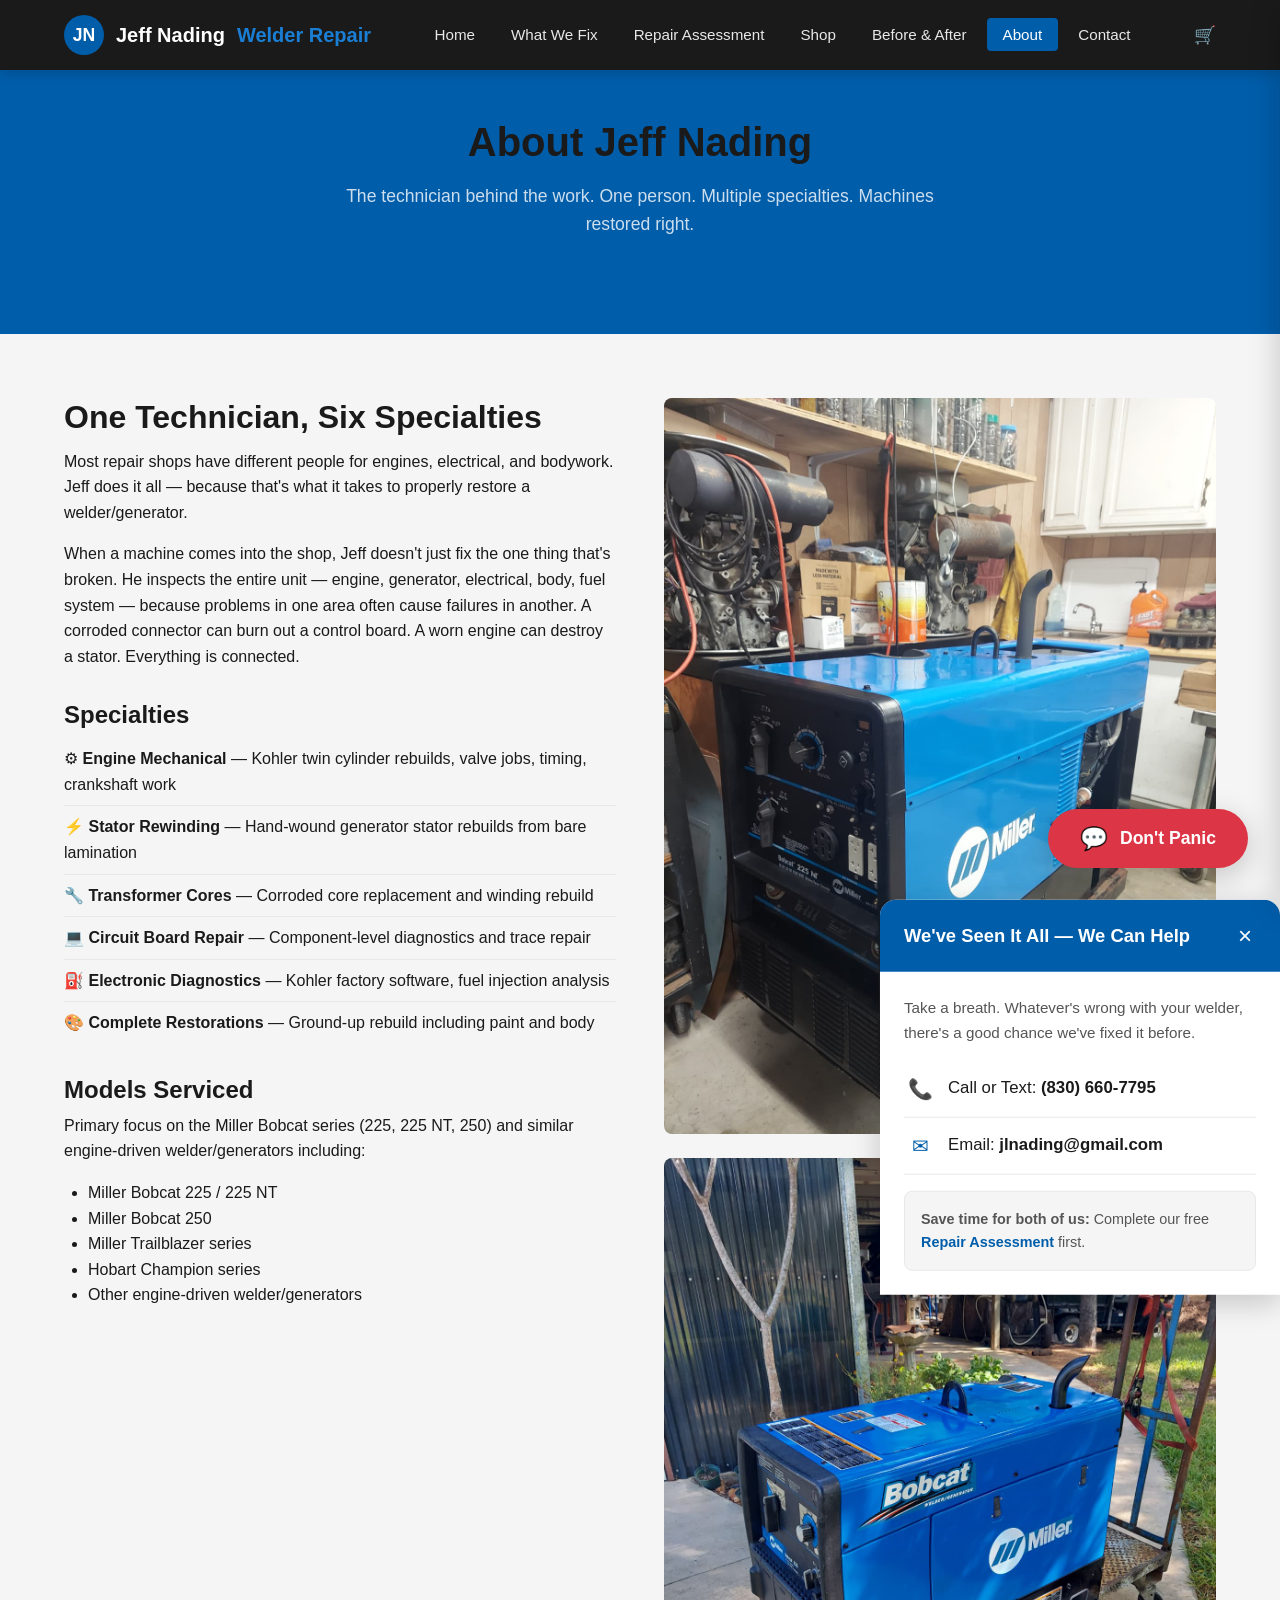
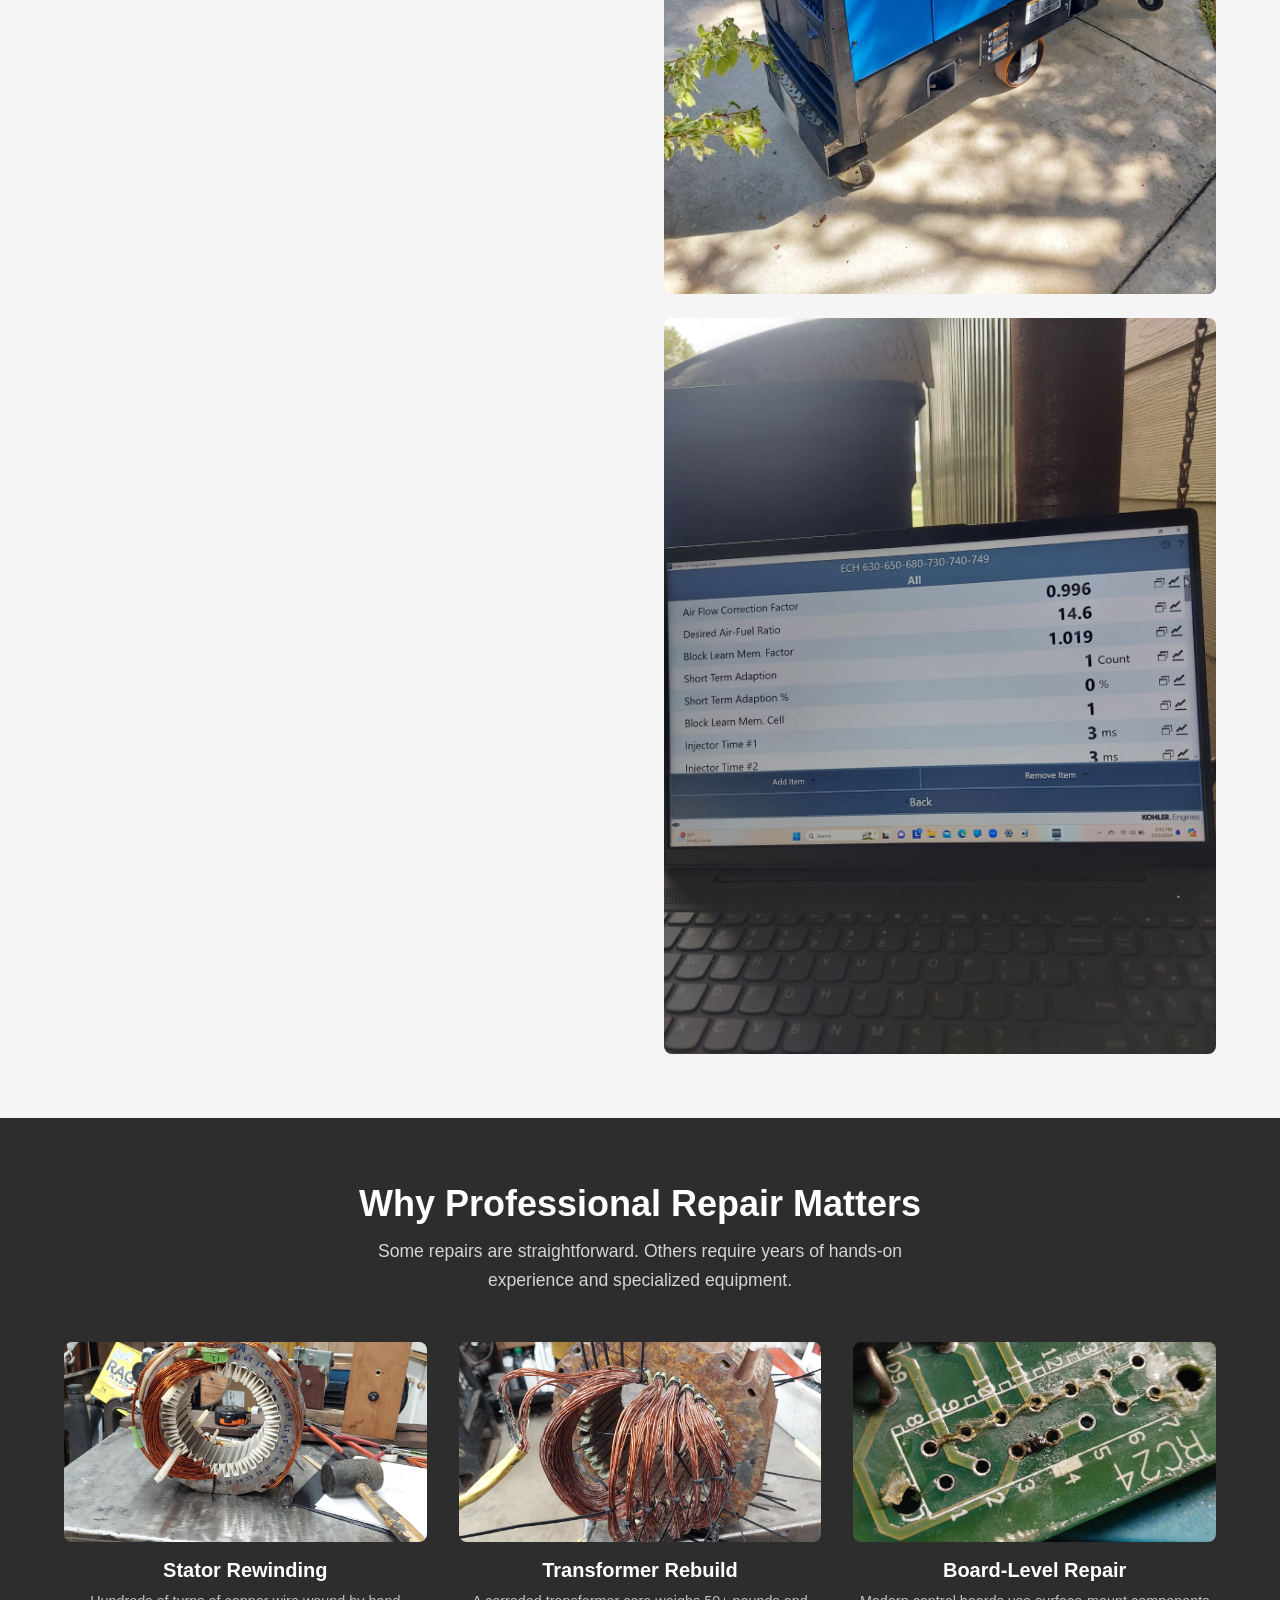
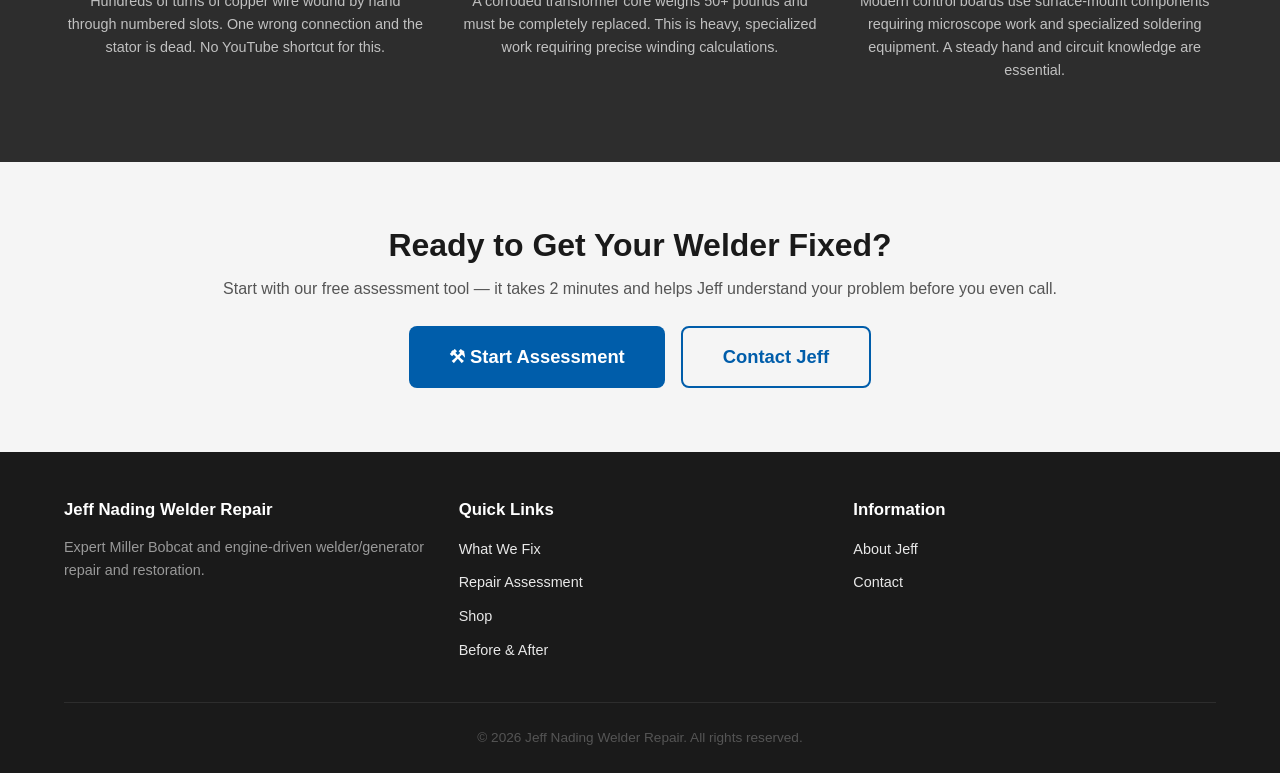
==== commit d5494832: "Update contact info with Jeff's real phone and email Phone: (830) 660-7795 Email: jlnading@gmail.com" ====
--- a/pages/about.html
+++ b/pages/about.html
@@ -137,8 +137,8 @@
     <div class="dont-panic__panel-header"><h3>We've Seen It All — We Can Help</h3><button class="dont-panic__close" onclick="togglePanicPanel()">&times;</button></div>
     <div class="dont-panic__panel-body">
         <p>Take a breath. Whatever's wrong with your welder, there's a good chance we've fixed it before.</p>
-        <div class="contact-line"><span class="icon">&#128222;</span><span>Call or Text: <strong>(555) 123-4567</strong></span></div>
-        <div class="contact-line"><span class="icon">&#9993;</span><span>Email: <strong>jeff@welderrepair.com</strong></span></div>
+        <div class="contact-line"><span class="icon">&#128222;</span><span>Call or Text: <strong>(830) 660-7795</strong></span></div>
+        <div class="contact-line"><span class="icon">&#9993;</span><span>Email: <strong>jlnading@gmail.com</strong></span></div>
         <div class="dont-panic__assessment-note" id="panicAssessmentNote"><strong>Save time for both of us:</strong> Complete our free <a href="assessment.html">Repair Assessment</a> first.</div>
     </div>
 </div>
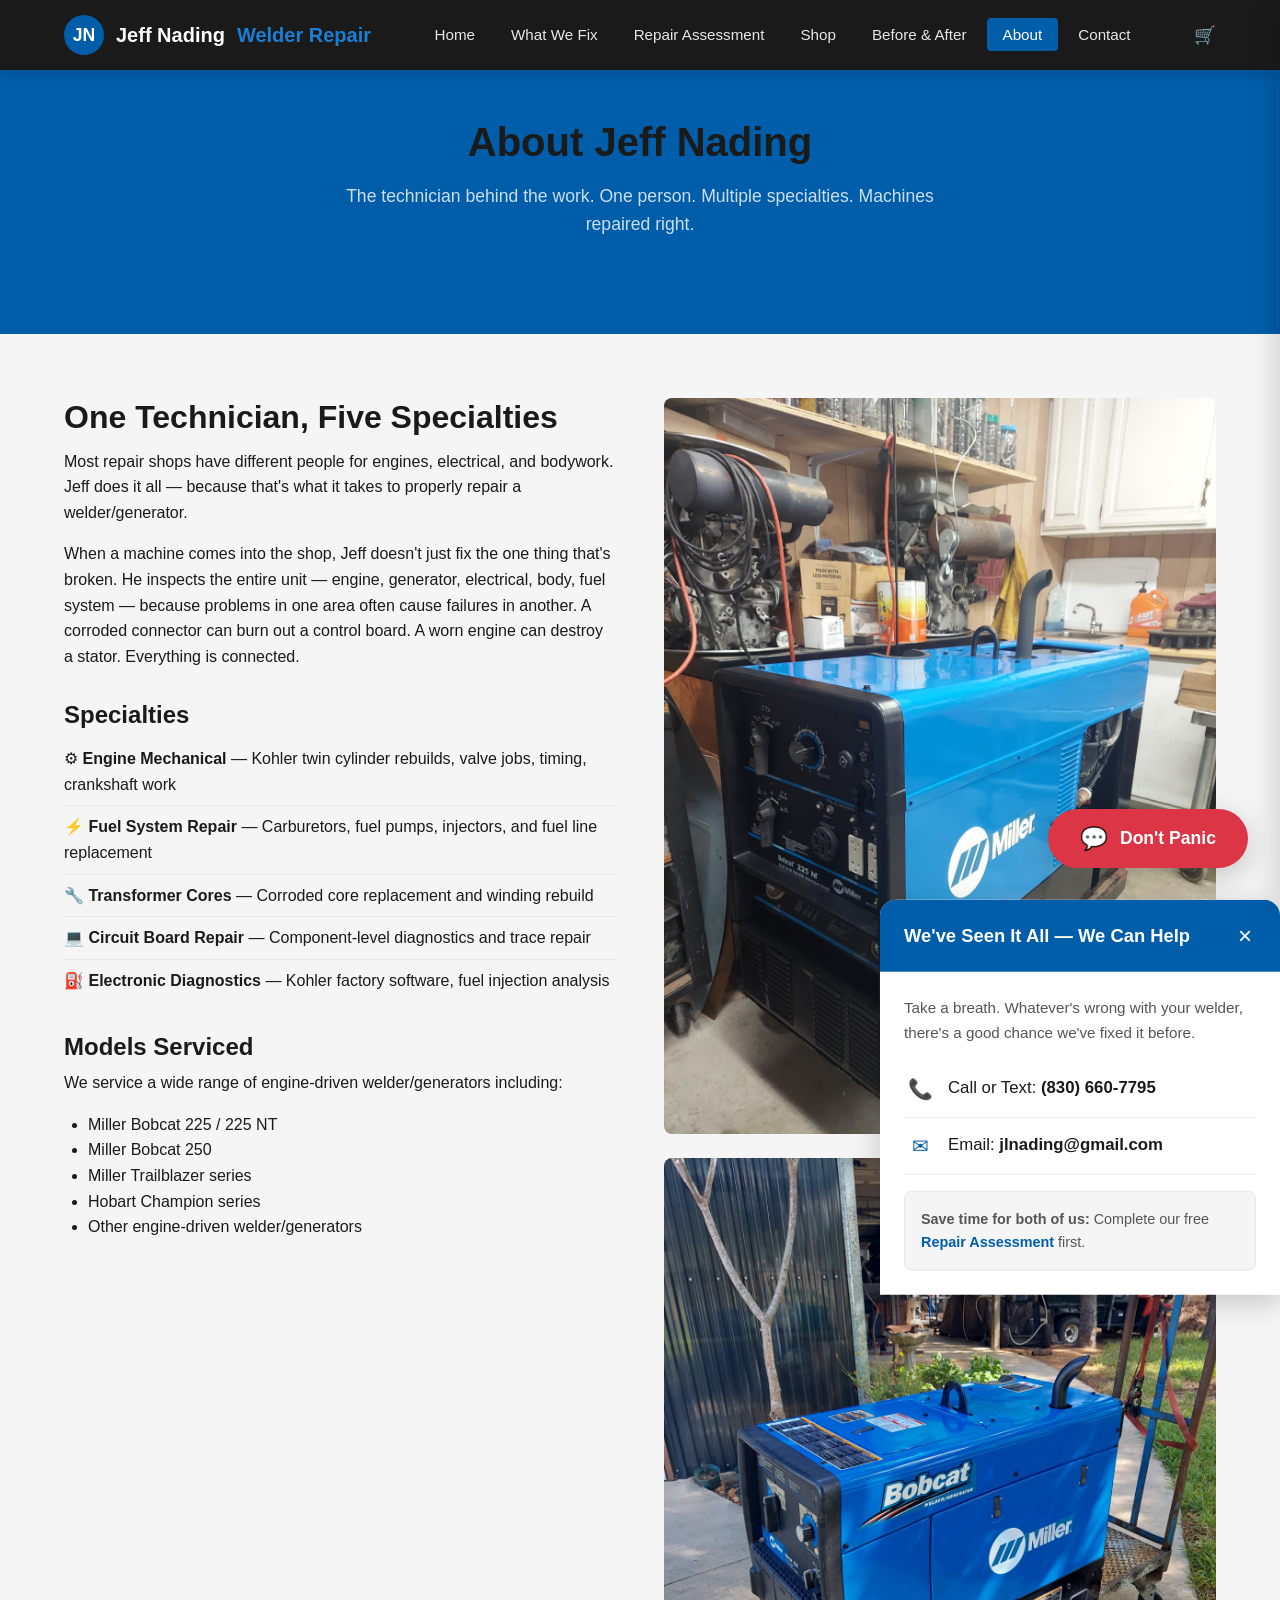
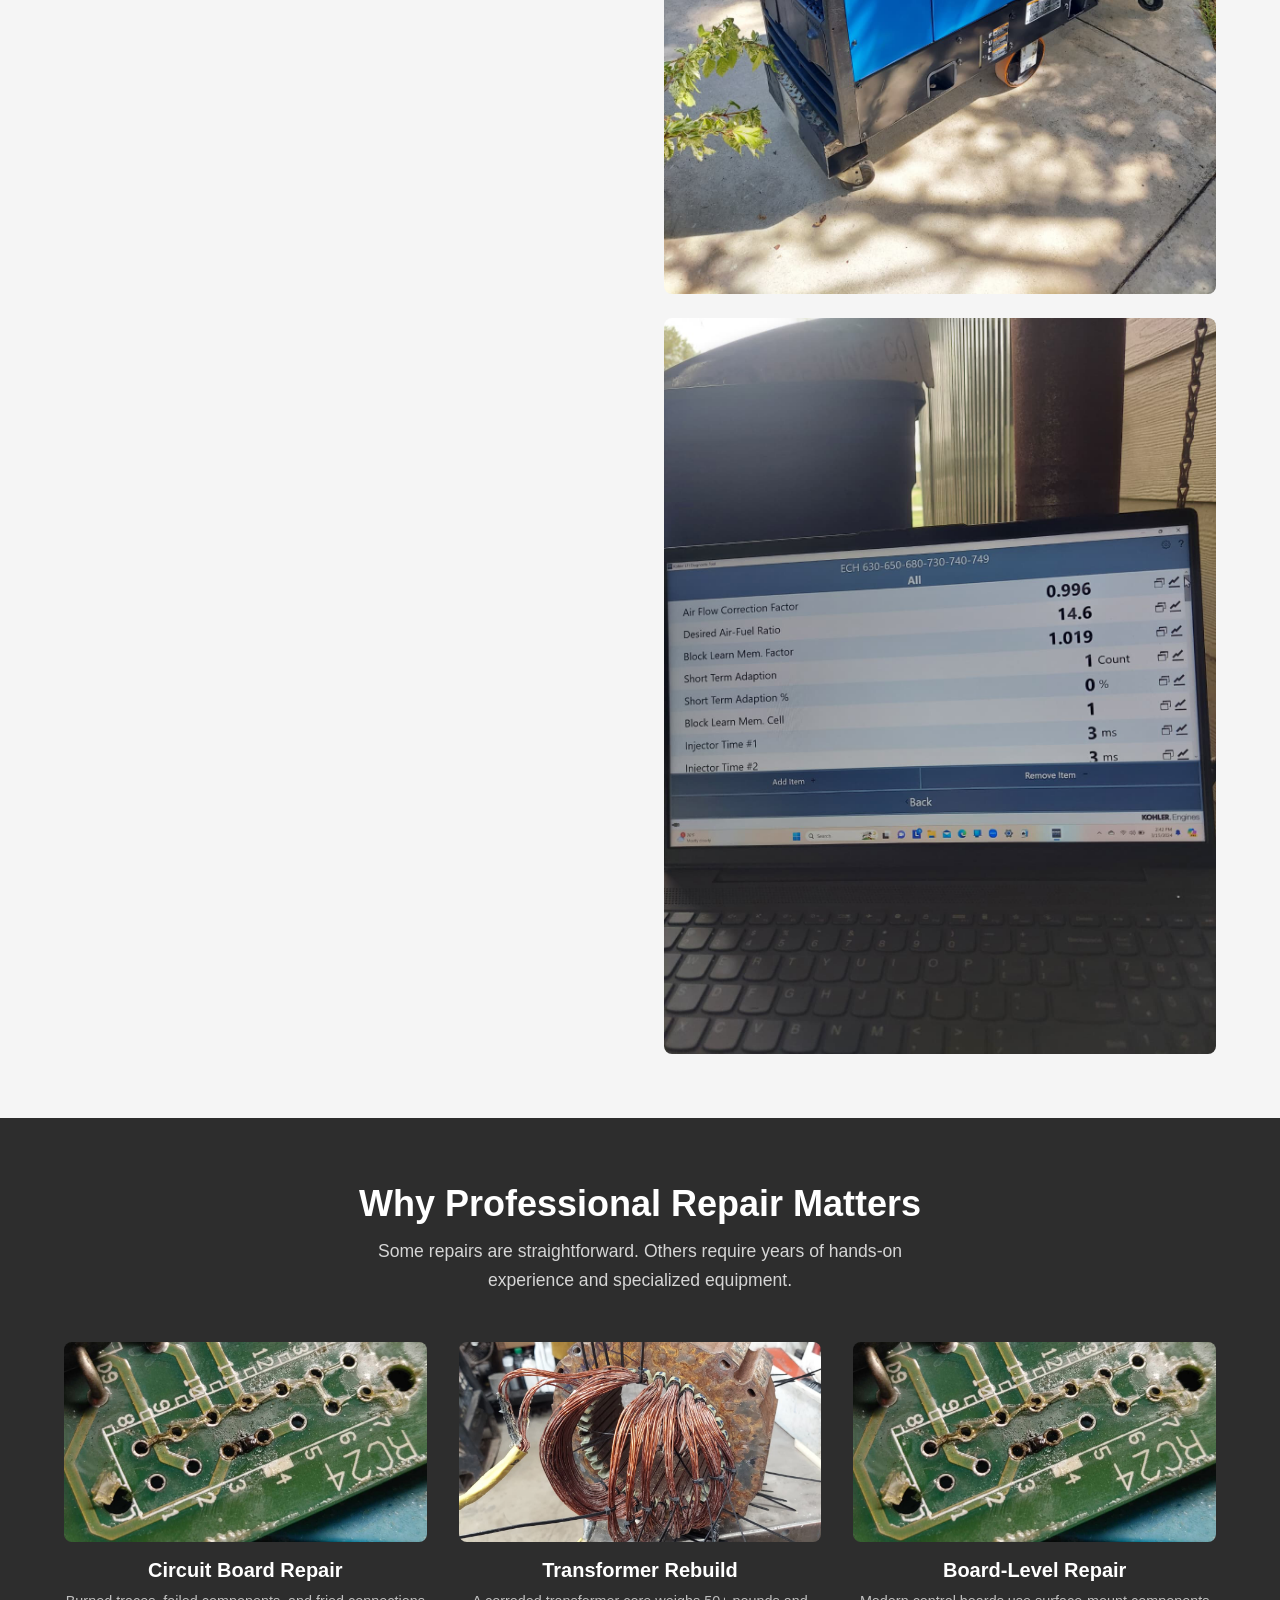
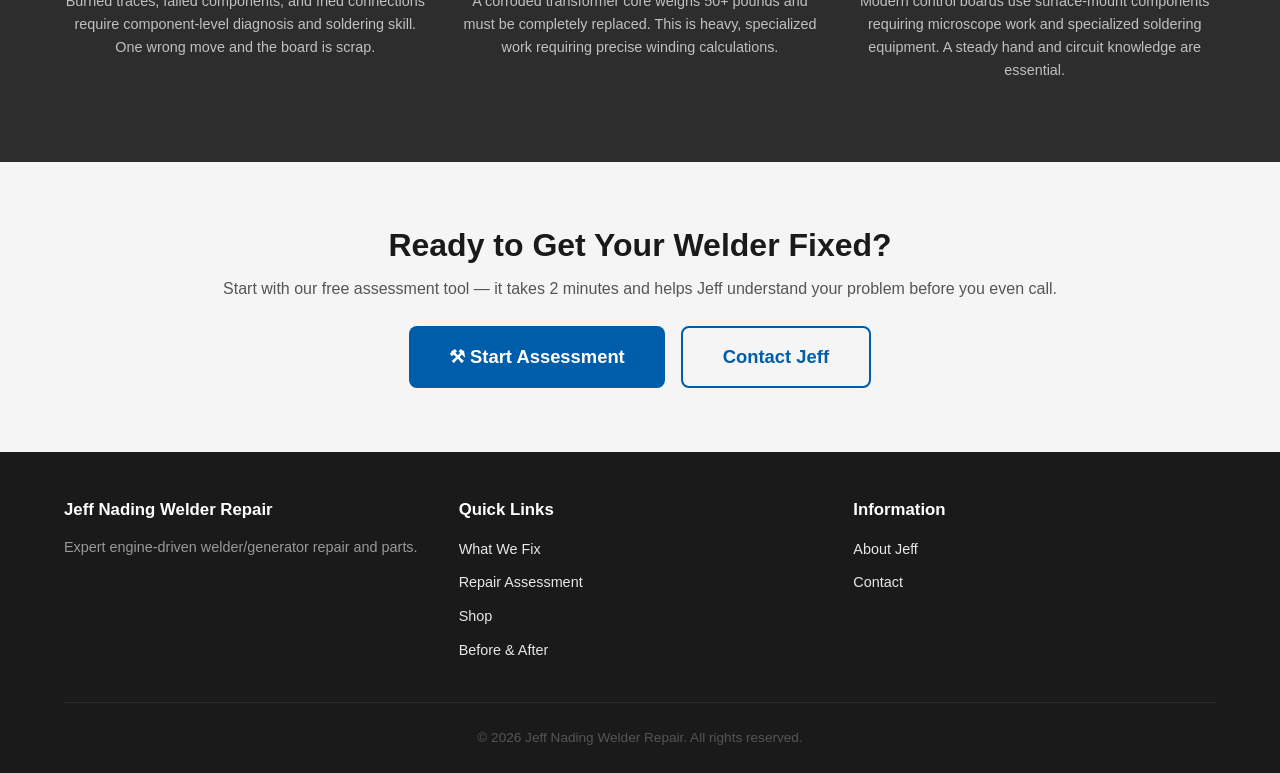
==== commit b822d162: "Add machine identification database and refocus branding - New js/machine-db.js: 25+ welder models a" ====
--- a/pages/about.html
+++ b/pages/about.html
@@ -3,7 +3,7 @@
 <head>
     <meta charset="UTF-8">
     <meta name="viewport" content="width=device-width, initial-scale=1.0">
-    <meta name="description" content="Meet Jeff Nading — expert Miller Bobcat welder and generator repair technician. Specializing in engine rebuilds, stator rewinding, and complete restorations.">
+    <meta name="description" content="Meet Jeff Nading — expert engine-driven welder and generator repair technician. Specializing in engine rebuilds, circuit board repair, electronic diagnostics, and parts.">
     <title>About Jeff — Jeff Nading Welder Repair</title>
     <link rel="stylesheet" href="../css/styles.css">
 </head>
@@ -37,7 +37,7 @@
     <div class="container">
         <div class="section-header section-header--light">
             <h1>About Jeff Nading</h1>
-            <p>The technician behind the work. One person. Multiple specialties. Machines restored right.</p>
+            <p>The technician behind the work. One person. Multiple specialties. Machines repaired right.</p>
         </div>
     </div>
 </section>
@@ -47,23 +47,22 @@
     <div class="container">
         <div style="display:grid;grid-template-columns:1fr 1fr;gap:3rem;align-items:start;" class="about-grid">
             <div>
-                <h2>One Technician, Six Specialties</h2>
-                <p>Most repair shops have different people for engines, electrical, and bodywork. Jeff does it all — because that's what it takes to properly restore a welder/generator.</p>
+                <h2>One Technician, Five Specialties</h2>
+                <p>Most repair shops have different people for engines, electrical, and bodywork. Jeff does it all — because that's what it takes to properly repair a welder/generator.</p>
 
                 <p>When a machine comes into the shop, Jeff doesn't just fix the one thing that's broken. He inspects the entire unit — engine, generator, electrical, body, fuel system — because problems in one area often cause failures in another. A corroded connector can burn out a control board. A worn engine can destroy a stator. Everything is connected.</p>
 
                 <h3 class="mt-4">Specialties</h3>
                 <ul style="list-style:none;padding:0;">
                     <li style="padding:0.5rem 0;border-bottom:1px solid var(--light-gray);">&#9881; <strong>Engine Mechanical</strong> — Kohler twin cylinder rebuilds, valve jobs, timing, crankshaft work</li>
-                    <li style="padding:0.5rem 0;border-bottom:1px solid var(--light-gray);">&#9889; <strong>Stator Rewinding</strong> — Hand-wound generator stator rebuilds from bare lamination</li>
+                    <li style="padding:0.5rem 0;border-bottom:1px solid var(--light-gray);">&#9889; <strong>Fuel System Repair</strong> — Carburetors, fuel pumps, injectors, and fuel line replacement</li>
                     <li style="padding:0.5rem 0;border-bottom:1px solid var(--light-gray);">&#128295; <strong>Transformer Cores</strong> — Corroded core replacement and winding rebuild</li>
                     <li style="padding:0.5rem 0;border-bottom:1px solid var(--light-gray);">&#128187; <strong>Circuit Board Repair</strong> — Component-level diagnostics and trace repair</li>
-                    <li style="padding:0.5rem 0;border-bottom:1px solid var(--light-gray);">&#9981; <strong>Electronic Diagnostics</strong> — Kohler factory software, fuel injection analysis</li>
-                    <li style="padding:0.5rem 0;">&#127912; <strong>Complete Restorations</strong> — Ground-up rebuild including paint and body</li>
+                    <li style="padding:0.5rem 0;">&#9981; <strong>Electronic Diagnostics</strong> — Kohler factory software, fuel injection analysis</li>
                 </ul>
 
                 <h3 class="mt-4">Models Serviced</h3>
-                <p>Primary focus on the Miller Bobcat series (225, 225 NT, 250) and similar engine-driven welder/generators including:</p>
+                <p>We service a wide range of engine-driven welder/generators including:</p>
                 <ul style="margin-left:1.5rem;">
                     <li>Miller Bobcat 225 / 225 NT</li>
                     <li>Miller Bobcat 250</li>
@@ -90,9 +89,9 @@
         </div>
         <div class="grid grid--3">
             <div style="text-align:center;">
-                <img src="../images/stator/stator-being-rewound.jpeg" alt="Stator rewinding" style="width:100%;height:200px;object-fit:cover;border-radius:8px;margin-bottom:1rem;" loading="lazy">
-                <h4 style="color:var(--white);">Stator Rewinding</h4>
-                <p style="color:rgba(255,255,255,0.7);font-size:0.9rem;">Hundreds of turns of copper wire wound by hand through numbered slots. One wrong connection and the stator is dead. No YouTube shortcut for this.</p>
+                <img src="../images/electronics/burned-circuit-traces.jpeg" alt="Circuit board with burned traces" style="width:100%;height:200px;object-fit:cover;border-radius:8px;margin-bottom:1rem;" loading="lazy">
+                <h4 style="color:var(--white);">Circuit Board Repair</h4>
+                <p style="color:rgba(255,255,255,0.7);font-size:0.9rem;">Burned traces, failed components, and fried connections require component-level diagnosis and soldering skill. One wrong move and the board is scrap.</p>
             </div>
             <div style="text-align:center;">
                 <img src="../images/transformer/core-rusty-copper-windings.jpeg" alt="Corroded transformer" style="width:100%;height:200px;object-fit:cover;border-radius:8px;margin-bottom:1rem;" loading="lazy">
@@ -124,7 +123,7 @@
 <footer class="footer">
     <div class="container">
         <div class="footer__grid">
-            <div class="footer__col"><h4>Jeff Nading Welder Repair</h4><p style="font-size:0.9rem;color:#999;">Expert Miller Bobcat and engine-driven welder/generator repair and restoration.</p></div>
+            <div class="footer__col"><h4>Jeff Nading Welder Repair</h4><p style="font-size:0.9rem;color:#999;">Expert engine-driven welder/generator repair and parts.</p></div>
             <div class="footer__col"><h4>Quick Links</h4><ul><li><a href="what-we-fix.html">What We Fix</a></li><li><a href="assessment.html">Repair Assessment</a></li><li><a href="shop.html">Shop</a></li><li><a href="gallery.html">Before &amp; After</a></li></ul></div>
             <div class="footer__col"><h4>Information</h4><ul><li><a href="about.html">About Jeff</a></li><li><a href="contact.html">Contact</a></li></ul></div>
         </div>
--- a/css/styles.css
+++ b/css/styles.css
@@ -645,6 +645,25 @@
     color: var(--miller-blue-dark);
 }
 
+.assessment__select,
+.assessment__input {
+    width: 100%;
+    padding: 0.75rem 1rem;
+    border: 2px solid var(--light-gray);
+    border-radius: var(--radius-md);
+    font-size: 1rem;
+    font-family: inherit;
+    background: var(--white);
+    transition: border-color var(--transition);
+    -webkit-appearance: none;
+}
+
+.assessment__select:focus,
+.assessment__input:focus {
+    outline: none;
+    border-color: var(--miller-blue);
+}
+
 .assessment__options {
     display: flex;
     flex-direction: column;
@@ -1475,6 +1494,10 @@
         padding: 0.75rem 1.5rem;
         font-size: 1rem;
     }
+
+    .notify-grid {
+        grid-template-columns: 1fr !important;
+    }
 }
 
 @media (max-width: 480px) {
@@ -1493,4 +1516,8 @@
     .product-grid {
         grid-template-columns: 1fr;
     }
-}
+
+    .notify-grid {
+        grid-template-columns: 1fr !important;
+    }
+}
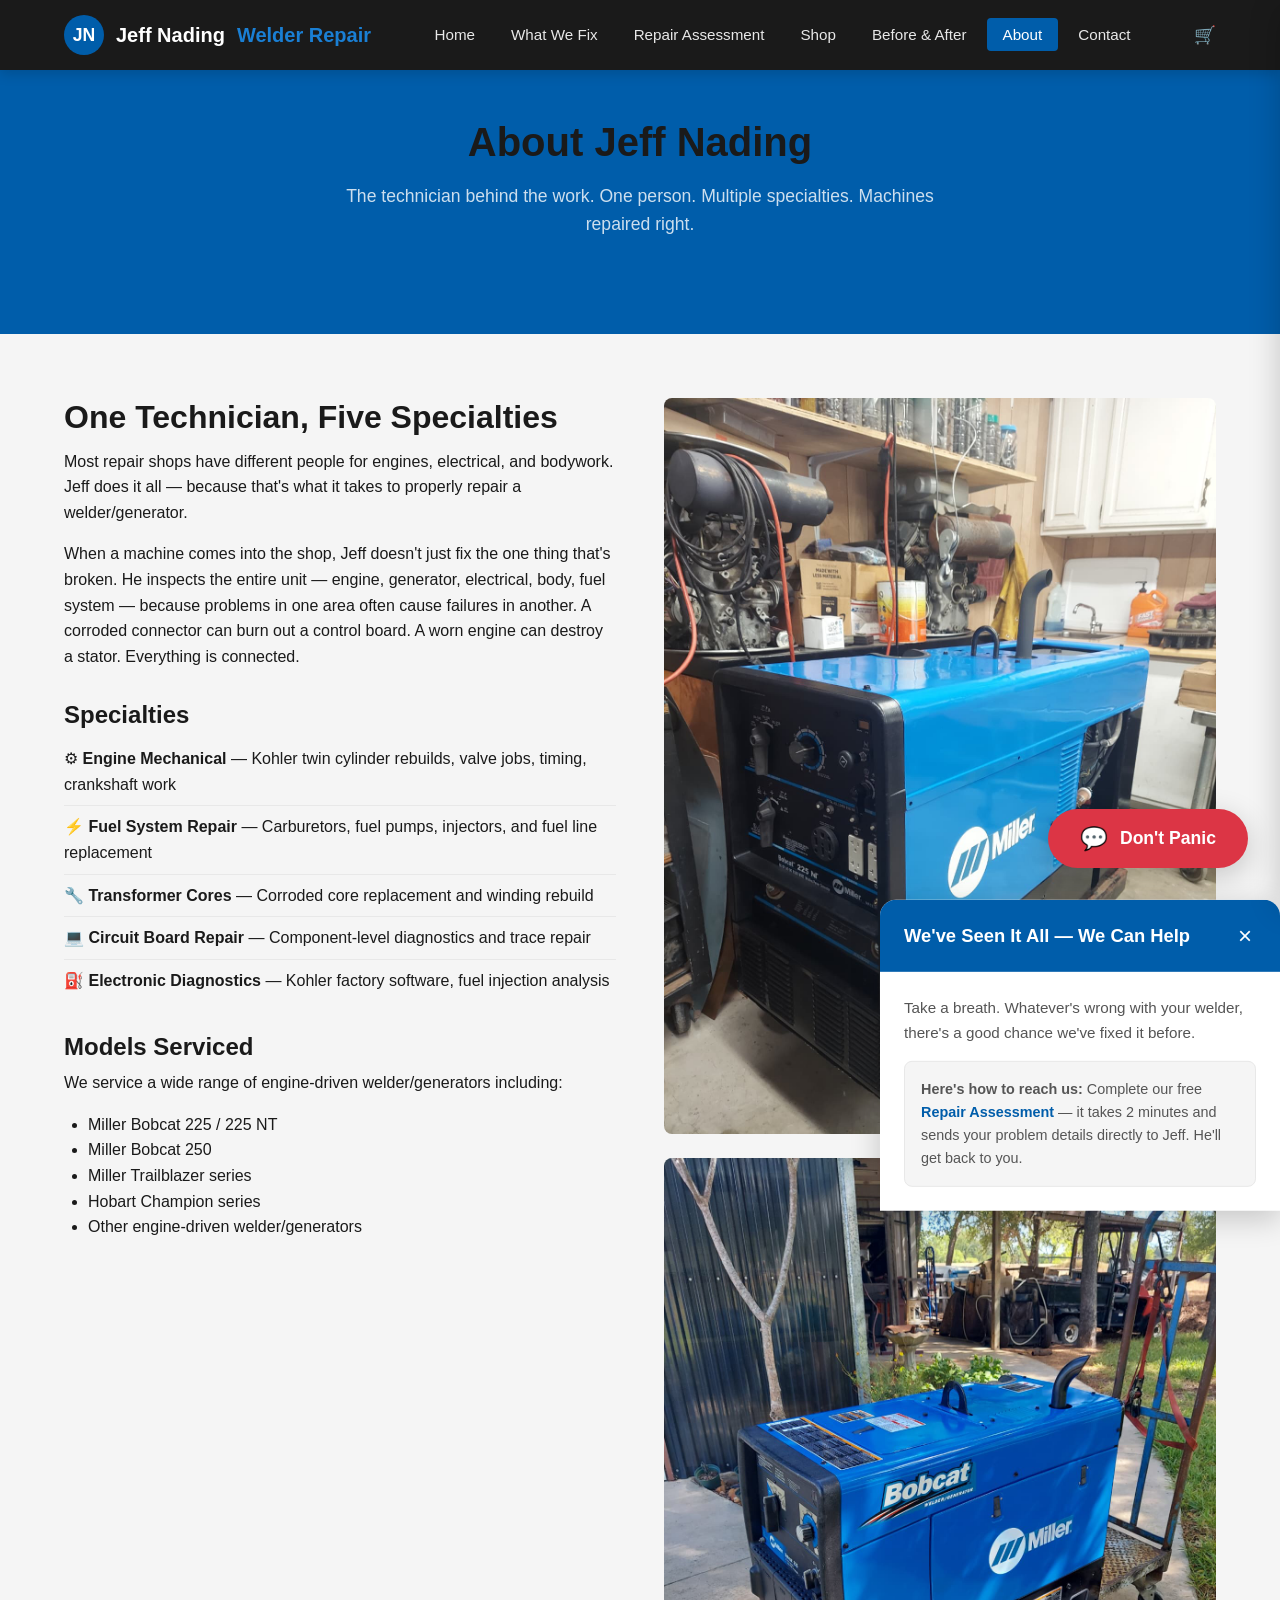
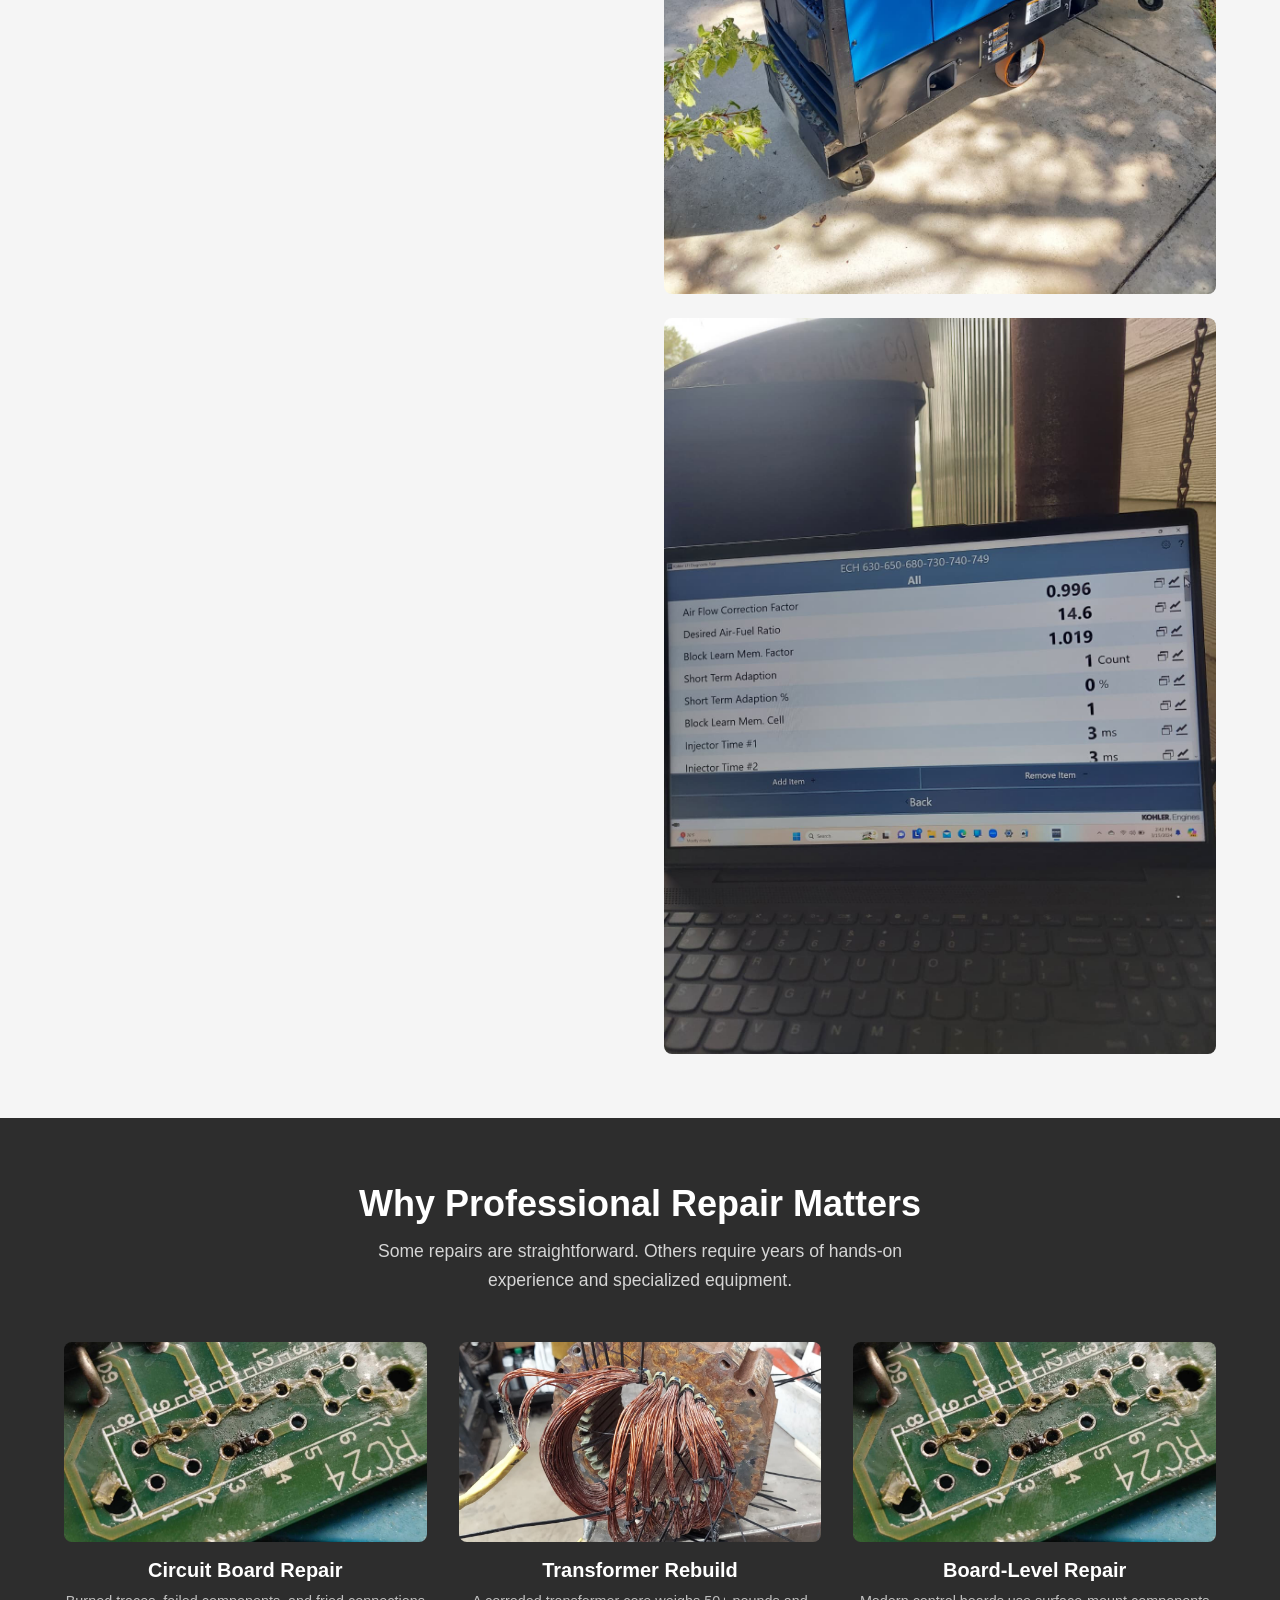
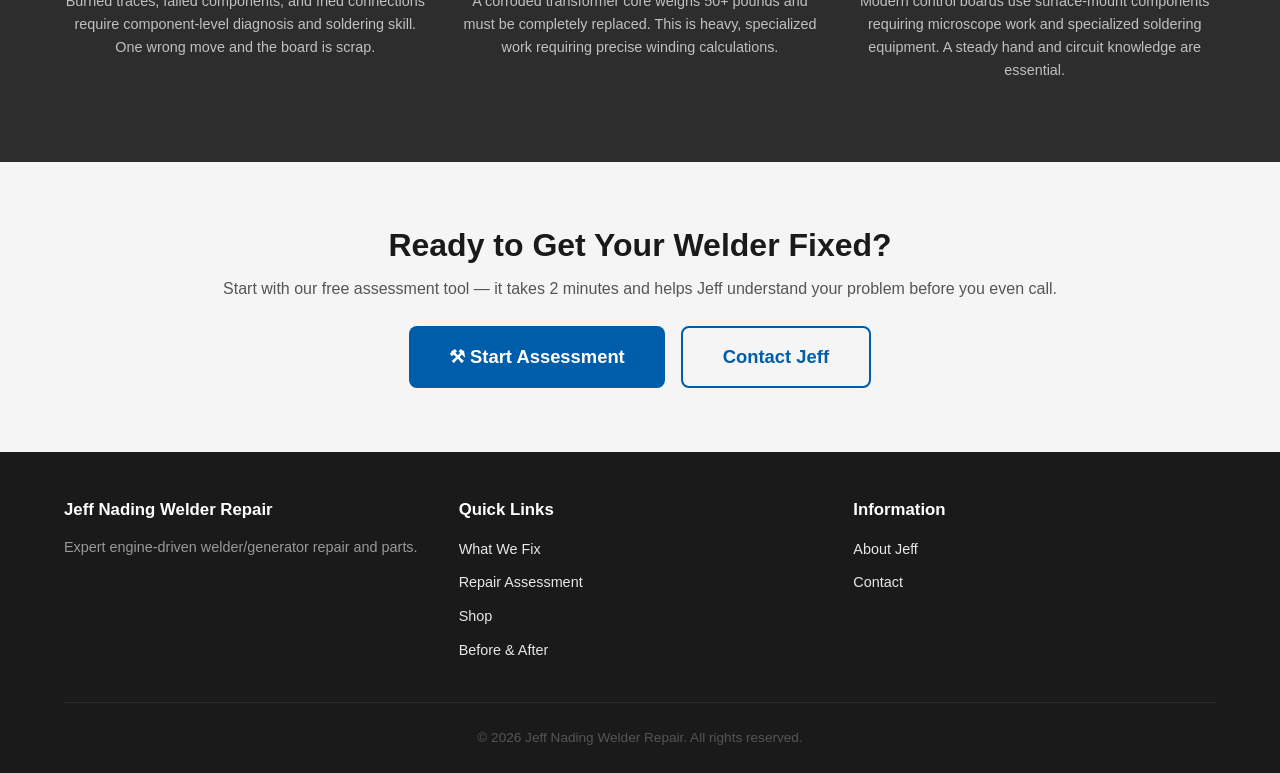
==== commit 787dac02: "Remove Jeff's phone number and email from all customer-facing pages Contact now flows exclusively th" ====
--- a/pages/about.html
+++ b/pages/about.html
@@ -136,9 +136,7 @@
     <div class="dont-panic__panel-header"><h3>We've Seen It All — We Can Help</h3><button class="dont-panic__close" onclick="togglePanicPanel()">&times;</button></div>
     <div class="dont-panic__panel-body">
         <p>Take a breath. Whatever's wrong with your welder, there's a good chance we've fixed it before.</p>
-        <div class="contact-line"><span class="icon">&#128222;</span><span>Call or Text: <strong>(830) 660-7795</strong></span></div>
-        <div class="contact-line"><span class="icon">&#9993;</span><span>Email: <strong>jlnading@gmail.com</strong></span></div>
-        <div class="dont-panic__assessment-note" id="panicAssessmentNote"><strong>Save time for both of us:</strong> Complete our free <a href="assessment.html">Repair Assessment</a> first.</div>
+        <div class="dont-panic__assessment-note" id="panicAssessmentNote"><strong>Here's how to reach us:</strong> Complete our free <a href="assessment.html">Repair Assessment</a> — it takes 2 minutes and sends your problem details directly to Jeff. He'll get back to you.</div>
     </div>
 </div>
 
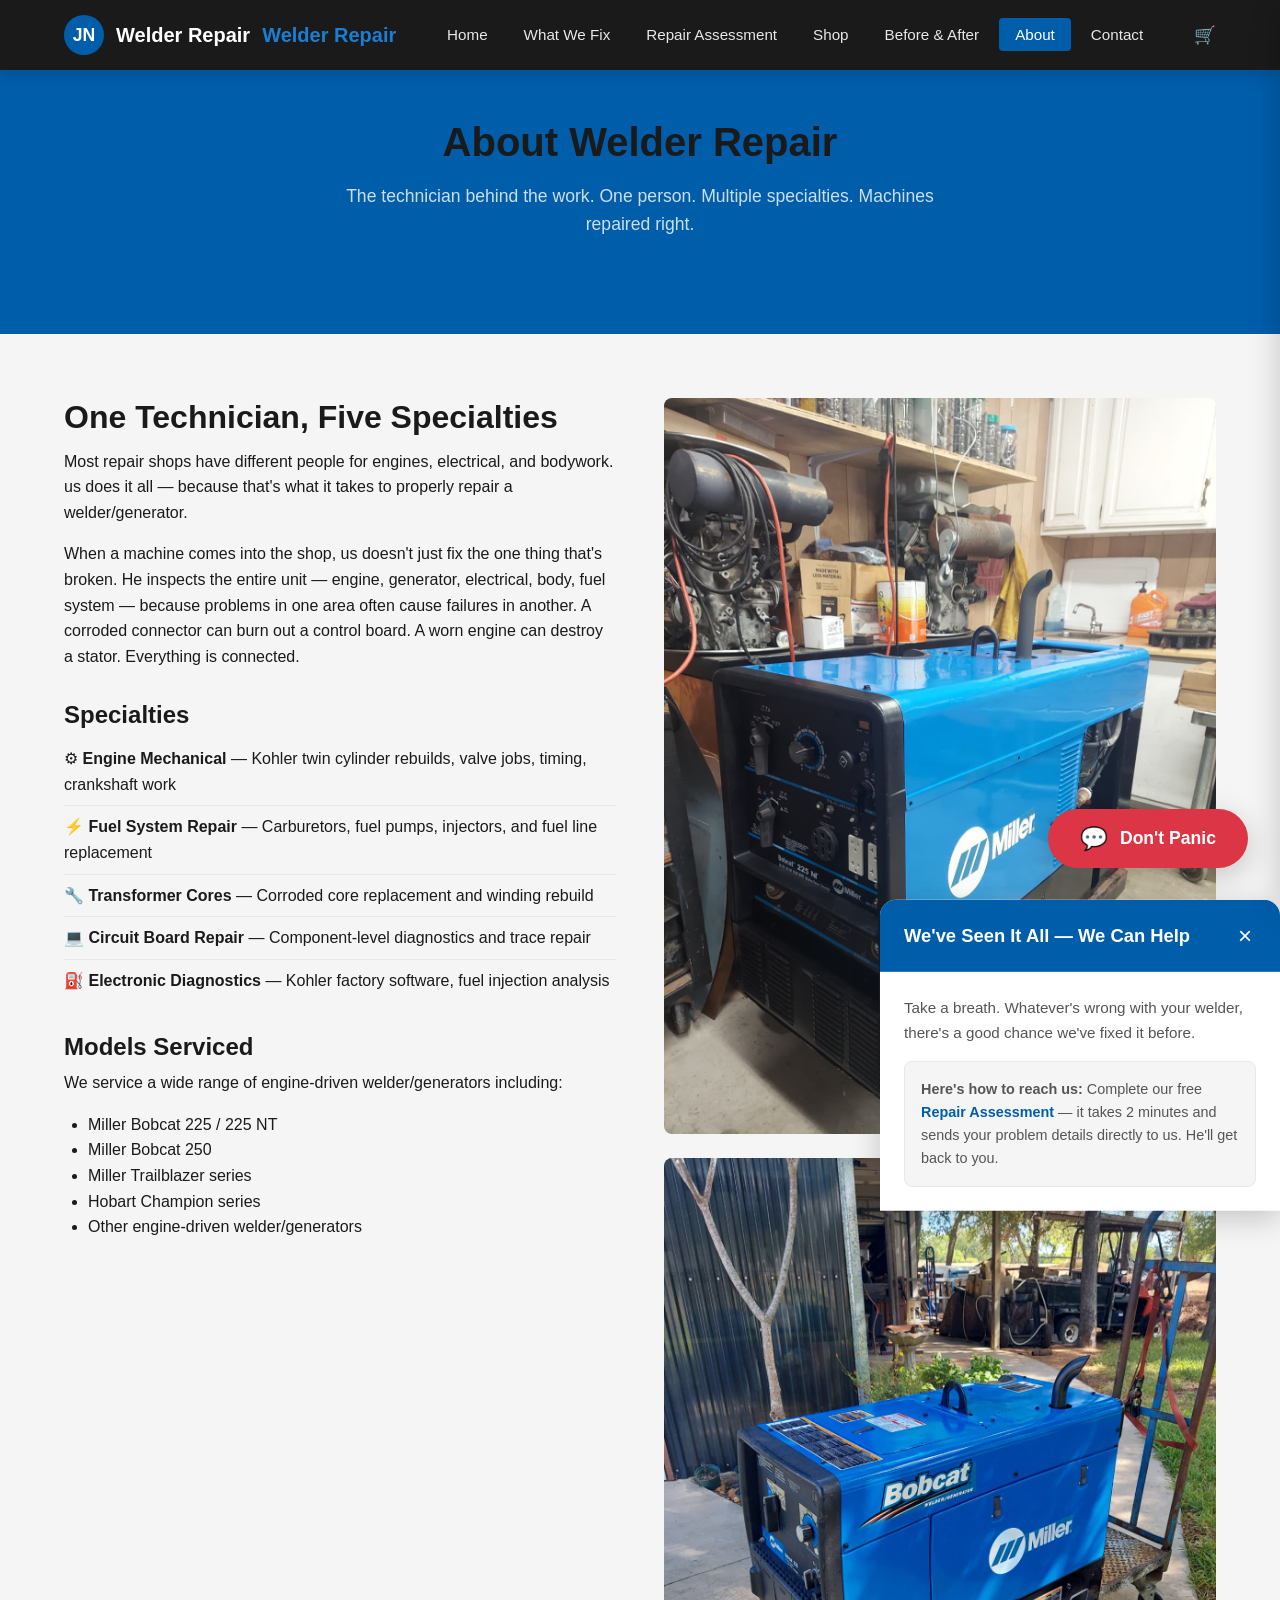
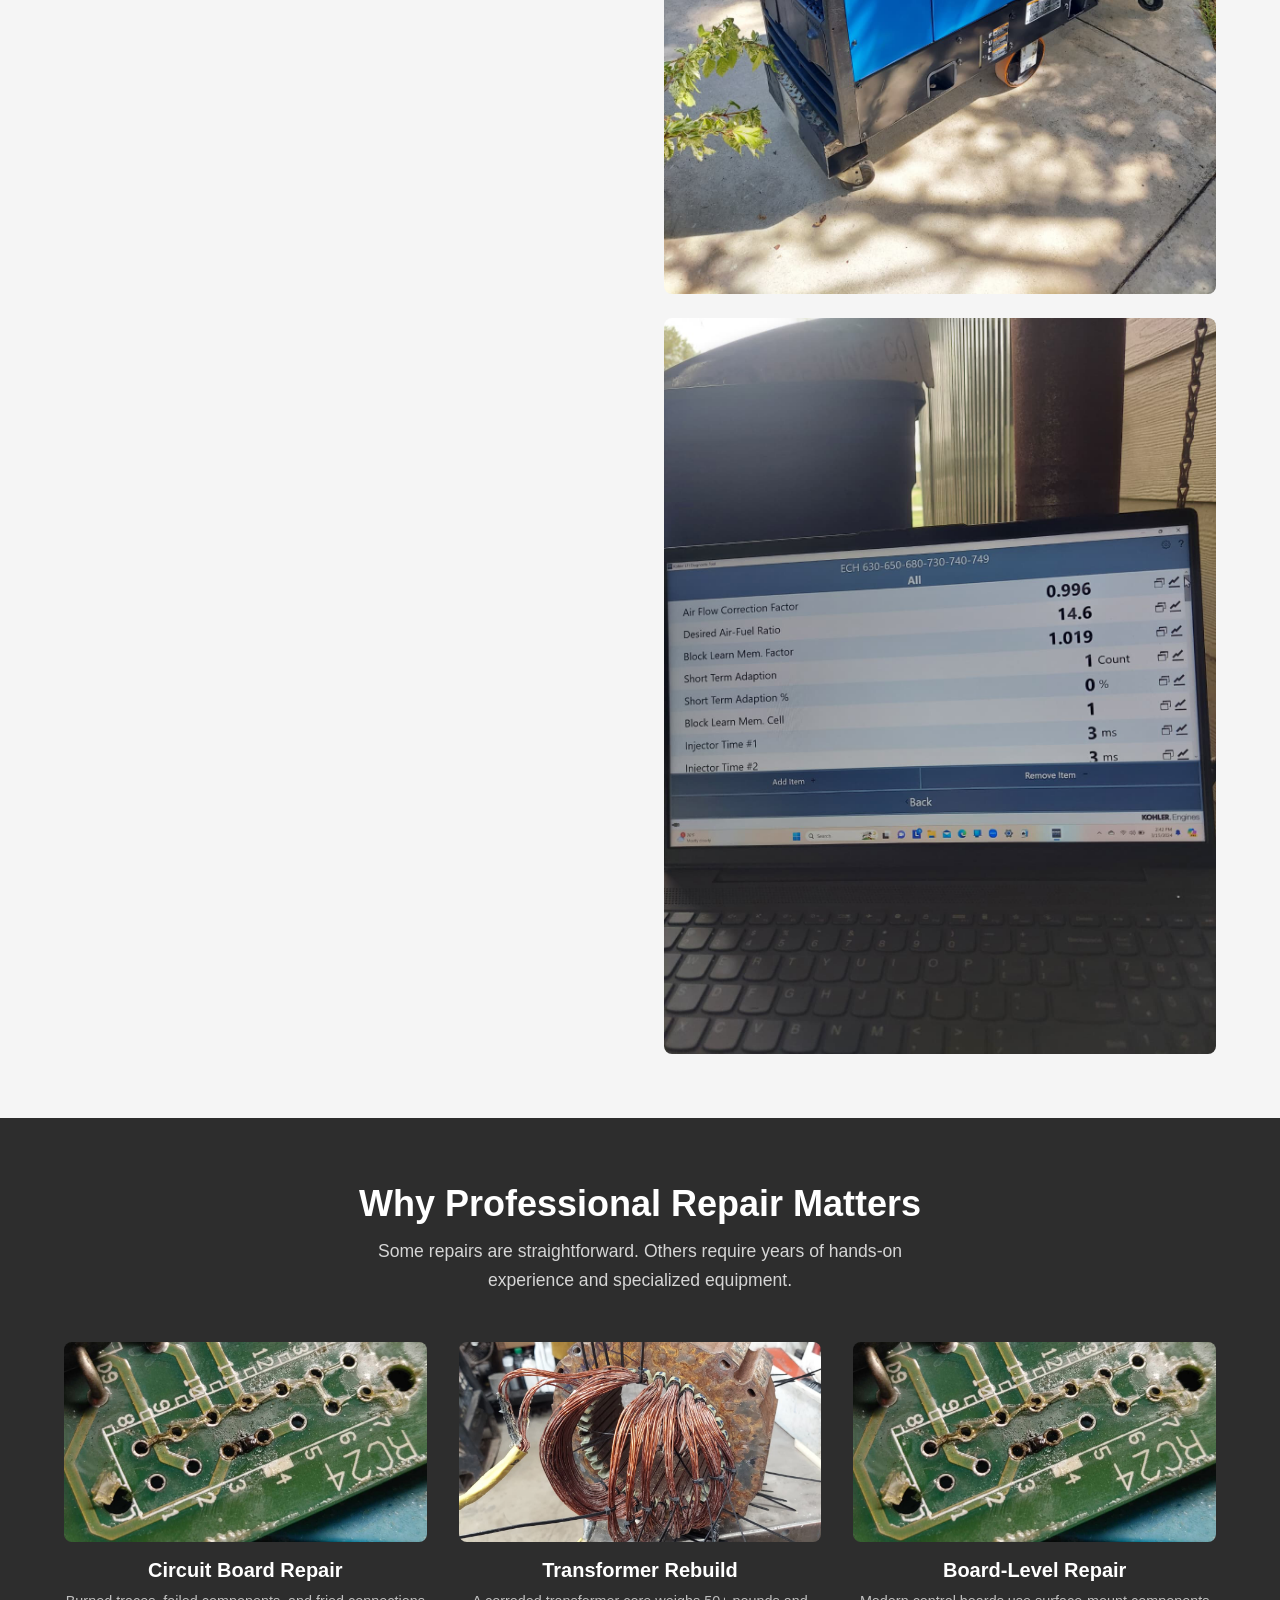
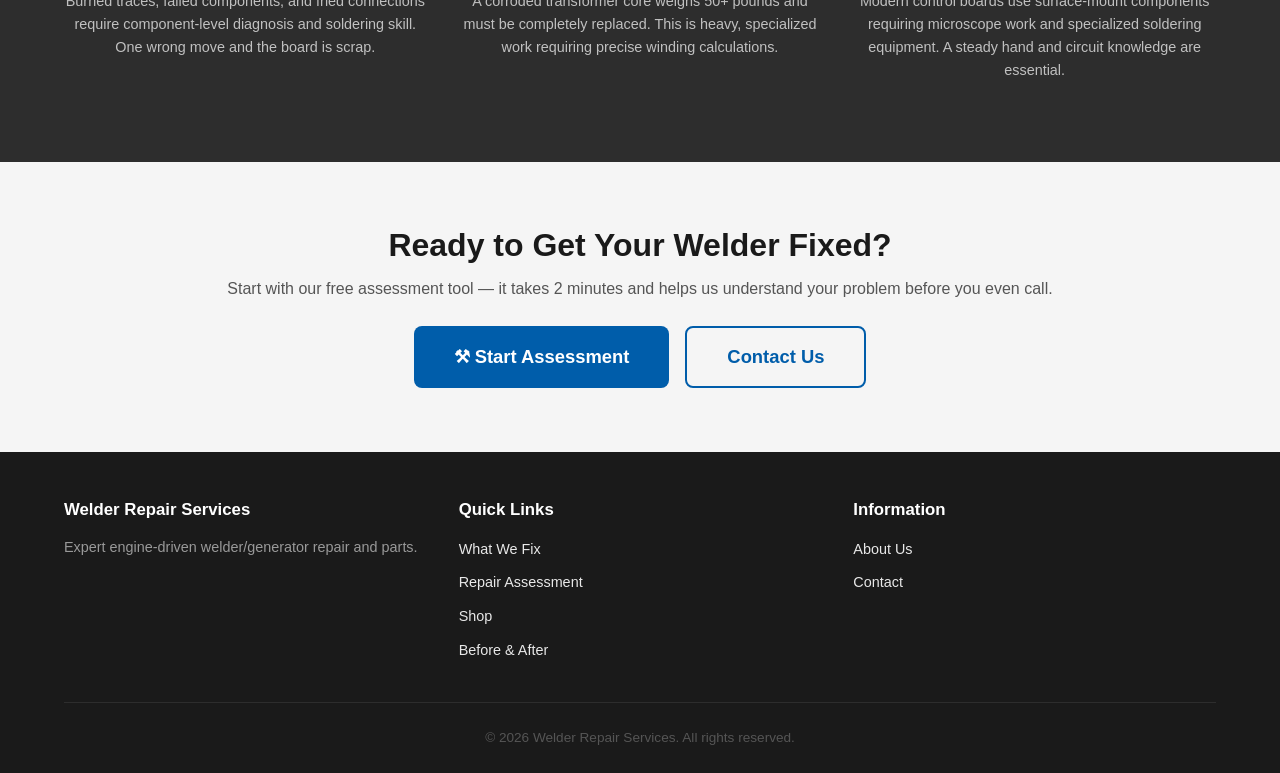
==== commit ea8af46a: "Anonymize technician name and remove fixed pricing from site Co-Authored-By: Claude Code <noreply@an" ====
--- a/pages/about.html
+++ b/pages/about.html
@@ -3,8 +3,8 @@
 <head>
     <meta charset="UTF-8">
     <meta name="viewport" content="width=device-width, initial-scale=1.0">
-    <meta name="description" content="Meet Jeff Nading — expert engine-driven welder and generator repair technician. Specializing in engine rebuilds, circuit board repair, electronic diagnostics, and parts.">
-    <title>About Jeff — Jeff Nading Welder Repair</title>
+    <meta name="description" content="Meet Welder Repair — expert engine-driven welder and generator repair technician. Specializing in engine rebuilds, circuit board repair, electronic diagnostics, and parts.">
+    <title>About Us — Welder Repair Services</title>
     <link rel="stylesheet" href="../css/styles.css">
 </head>
 <body>
@@ -14,7 +14,7 @@
     <div class="nav__inner">
         <a href="../index.html" class="nav__logo">
             <div class="nav__logo-icon">JN</div>
-            Jeff Nading <span>Welder Repair</span>
+            Welder Repair <span>Welder Repair</span>
         </a>
         <ul class="nav__links" id="navLinks">
             <li><a href="../index.html">Home</a></li>
@@ -36,7 +36,7 @@
 <section class="section section--blue" style="padding:3rem 0;">
     <div class="container">
         <div class="section-header section-header--light">
-            <h1>About Jeff Nading</h1>
+            <h1>About Welder Repair</h1>
             <p>The technician behind the work. One person. Multiple specialties. Machines repaired right.</p>
         </div>
     </div>
@@ -48,9 +48,9 @@
         <div style="display:grid;grid-template-columns:1fr 1fr;gap:3rem;align-items:start;" class="about-grid">
             <div>
                 <h2>One Technician, Five Specialties</h2>
-                <p>Most repair shops have different people for engines, electrical, and bodywork. Jeff does it all — because that's what it takes to properly repair a welder/generator.</p>
+                <p>Most repair shops have different people for engines, electrical, and bodywork. us does it all — because that's what it takes to properly repair a welder/generator.</p>
 
-                <p>When a machine comes into the shop, Jeff doesn't just fix the one thing that's broken. He inspects the entire unit — engine, generator, electrical, body, fuel system — because problems in one area often cause failures in another. A corroded connector can burn out a control board. A worn engine can destroy a stator. Everything is connected.</p>
+                <p>When a machine comes into the shop, us doesn't just fix the one thing that's broken. He inspects the entire unit — engine, generator, electrical, body, fuel system — because problems in one area often cause failures in another. A corroded connector can burn out a control board. A worn engine can destroy a stator. Everything is connected.</p>
 
                 <h3 class="mt-4">Specialties</h3>
                 <ul style="list-style:none;padding:0;">
@@ -72,7 +72,7 @@
                 </ul>
             </div>
             <div>
-                <img src="../images/complete-units/miller-225nt-open-engine.jpeg" alt="Miller 225 NT with engine exposed in Jeff's shop" style="width:100%;border-radius:8px;margin-bottom:1.5rem;" loading="lazy">
+                <img src="../images/complete-units/miller-225nt-open-engine.jpeg" alt="Miller 225 NT with engine exposed in our shop" style="width:100%;border-radius:8px;margin-bottom:1.5rem;" loading="lazy">
                 <img src="../images/complete-units/bobcat-restored-outside-01.jpeg" alt="Fully restored Miller Bobcat" style="width:100%;border-radius:8px;margin-bottom:1.5rem;" loading="lazy">
                 <img src="../images/diagnostic/kohler-software-data.jpeg" alt="Kohler diagnostic software being used for engine analysis" style="width:100%;border-radius:8px;" loading="lazy">
             </div>
@@ -111,10 +111,10 @@
 <section class="section">
     <div class="container text-center">
         <h2>Ready to Get Your Welder Fixed?</h2>
-        <p class="text-muted mb-3">Start with our free assessment tool — it takes 2 minutes and helps Jeff understand your problem before you even call.</p>
+        <p class="text-muted mb-3">Start with our free assessment tool — it takes 2 minutes and helps us understand your problem before you even call.</p>
         <div style="display:flex;gap:1rem;justify-content:center;flex-wrap:wrap;">
             <a href="assessment.html" class="btn btn--primary btn--large">&#9874; Start Assessment</a>
-            <a href="contact.html" class="btn btn--outline-blue btn--large">Contact Jeff</a>
+            <a href="contact.html" class="btn btn--outline-blue btn--large">Contact Us</a>
         </div>
     </div>
 </section>
@@ -123,11 +123,11 @@
 <footer class="footer">
     <div class="container">
         <div class="footer__grid">
-            <div class="footer__col"><h4>Jeff Nading Welder Repair</h4><p style="font-size:0.9rem;color:#999;">Expert engine-driven welder/generator repair and parts.</p></div>
+            <div class="footer__col"><h4>Welder Repair Services</h4><p style="font-size:0.9rem;color:#999;">Expert engine-driven welder/generator repair and parts.</p></div>
             <div class="footer__col"><h4>Quick Links</h4><ul><li><a href="what-we-fix.html">What We Fix</a></li><li><a href="assessment.html">Repair Assessment</a></li><li><a href="shop.html">Shop</a></li><li><a href="gallery.html">Before &amp; After</a></li></ul></div>
-            <div class="footer__col"><h4>Information</h4><ul><li><a href="about.html">About Jeff</a></li><li><a href="contact.html">Contact</a></li></ul></div>
+            <div class="footer__col"><h4>Information</h4><ul><li><a href="about.html">About Us</a></li><li><a href="contact.html">Contact</a></li></ul></div>
         </div>
-        <div class="footer__bottom">&copy; 2026 Jeff Nading Welder Repair. All rights reserved.</div>
+        <div class="footer__bottom">&copy; 2026 Welder Repair Services. All rights reserved.</div>
     </div>
 </footer>
 
@@ -136,7 +136,7 @@
     <div class="dont-panic__panel-header"><h3>We've Seen It All — We Can Help</h3><button class="dont-panic__close" onclick="togglePanicPanel()">&times;</button></div>
     <div class="dont-panic__panel-body">
         <p>Take a breath. Whatever's wrong with your welder, there's a good chance we've fixed it before.</p>
-        <div class="dont-panic__assessment-note" id="panicAssessmentNote"><strong>Here's how to reach us:</strong> Complete our free <a href="assessment.html">Repair Assessment</a> — it takes 2 minutes and sends your problem details directly to Jeff. He'll get back to you.</div>
+        <div class="dont-panic__assessment-note" id="panicAssessmentNote"><strong>Here's how to reach us:</strong> Complete our free <a href="assessment.html">Repair Assessment</a> — it takes 2 minutes and sends your problem details directly to us. He'll get back to you.</div>
     </div>
 </div>
 
--- a/css/styles.css
+++ b/css/styles.css
@@ -1,5 +1,5 @@
 /* ============================================
-   Jeff Nading Miller Welder Repair — Main Stylesheet
+   Welder Repair Services — Main Stylesheet
    Version: 1.0
    ============================================ */
 
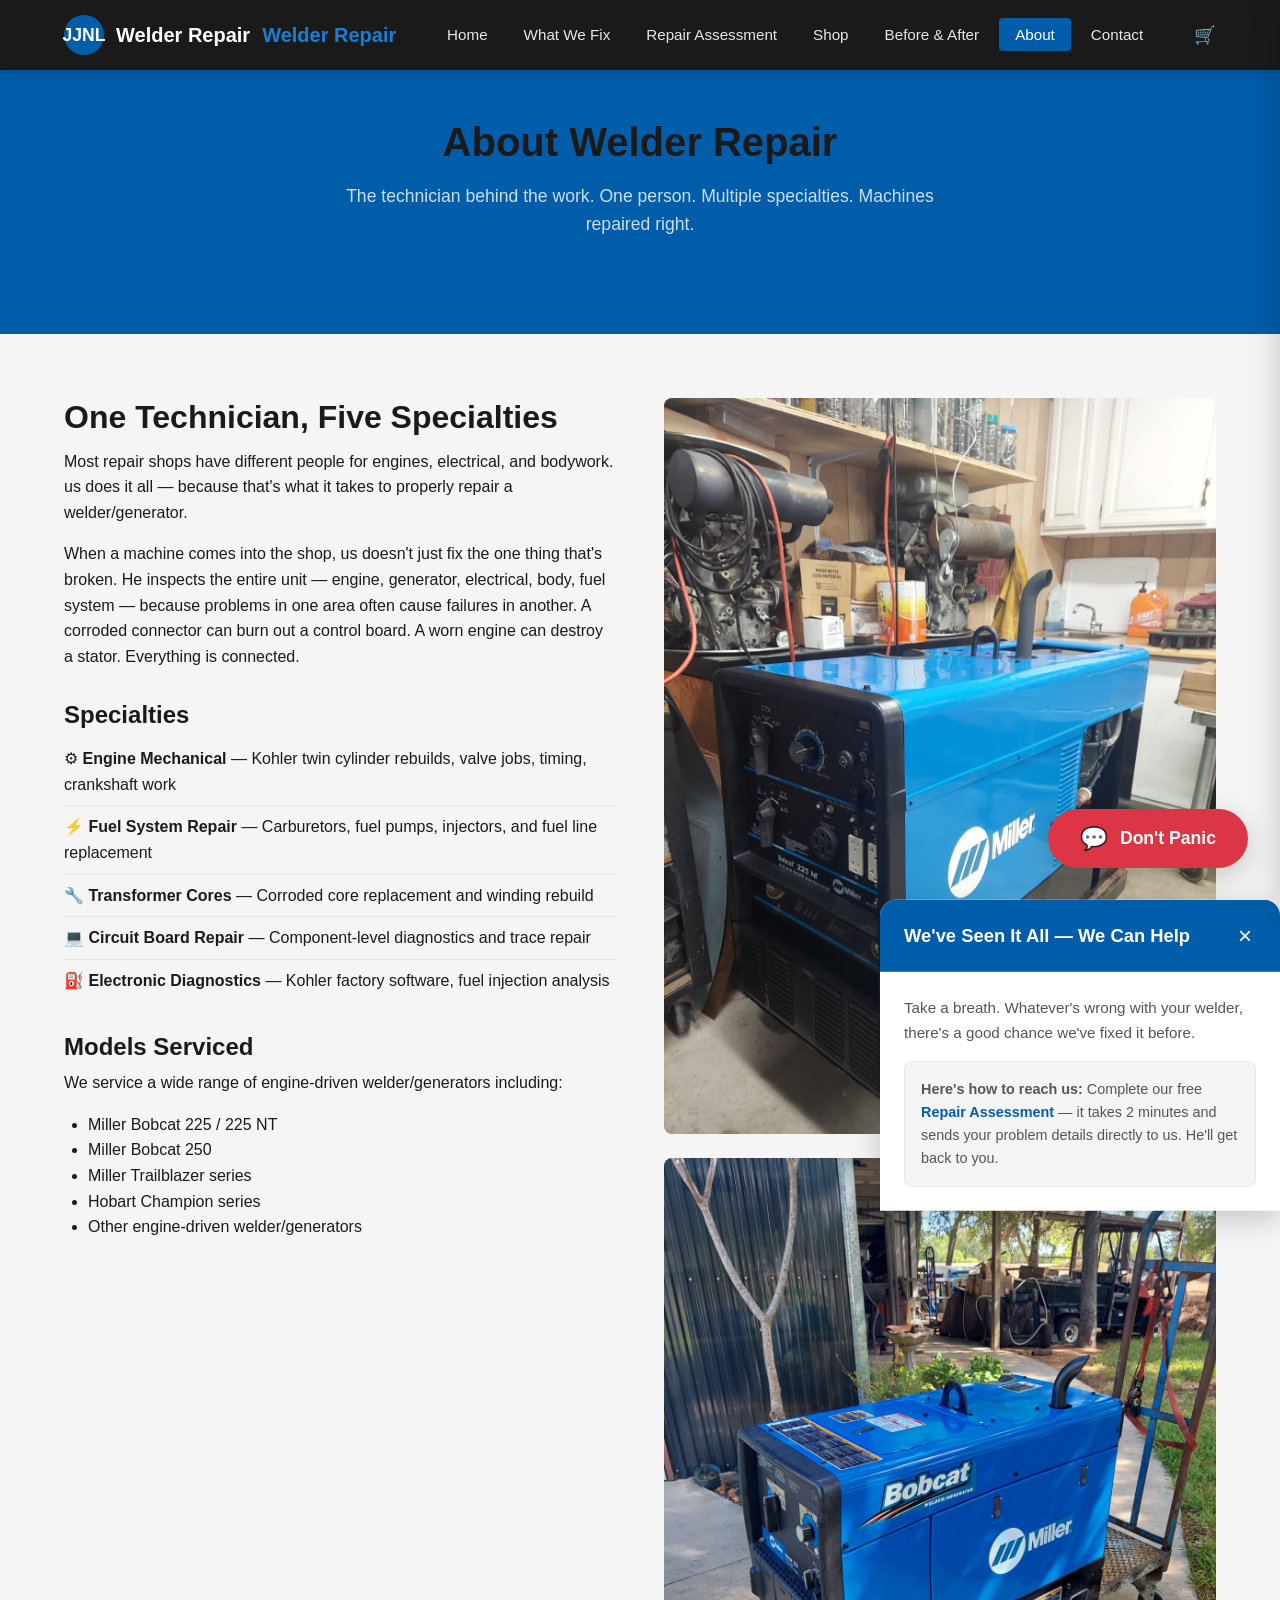
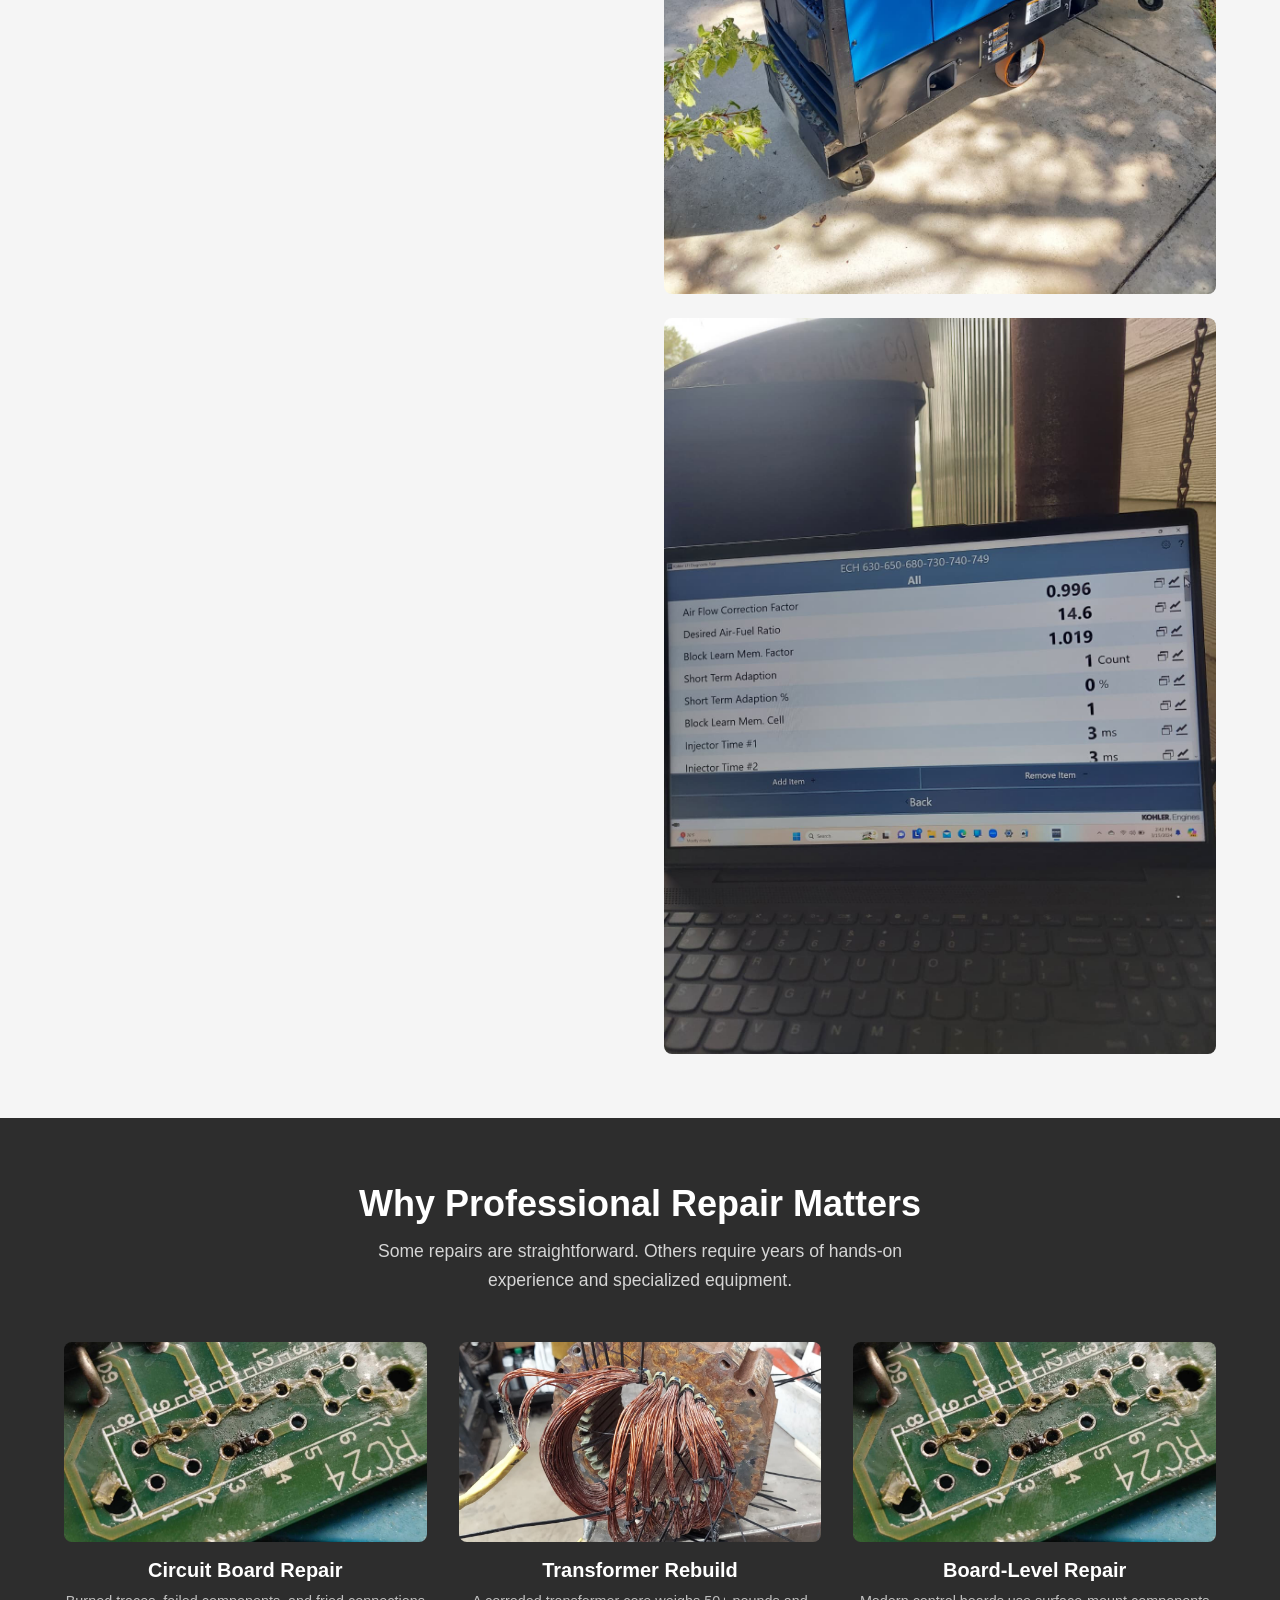
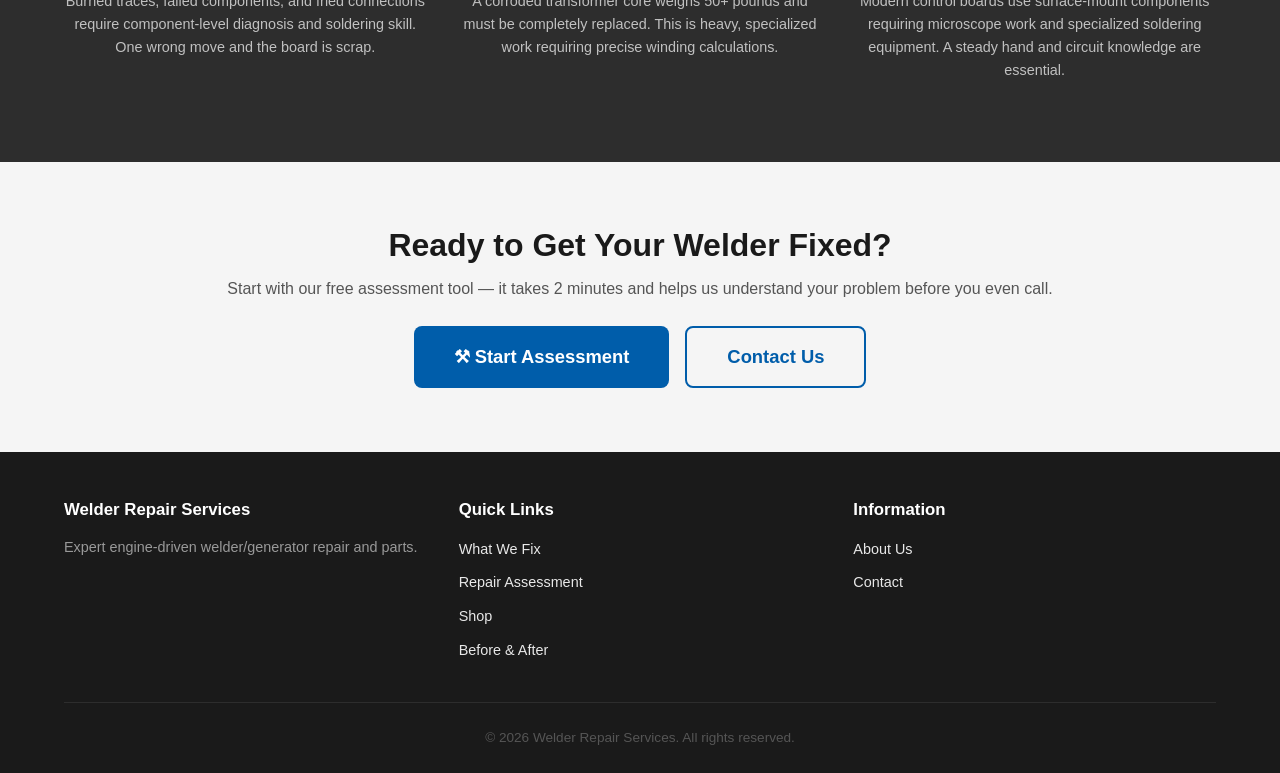
==== commit 4c25a4a2: "Further anonymize technician name and update logo icon Co-Authored-By: Claude Code <noreply@anthropi" ====
--- a/pages/about.html
+++ b/pages/about.html
@@ -13,7 +13,7 @@
 <nav class="nav">
     <div class="nav__inner">
         <a href="../index.html" class="nav__logo">
-            <div class="nav__logo-icon">JN</div>
+            <div class="nav__logo-icon">JJNL</div>
             Welder Repair <span>Welder Repair</span>
         </a>
         <ul class="nav__links" id="navLinks">
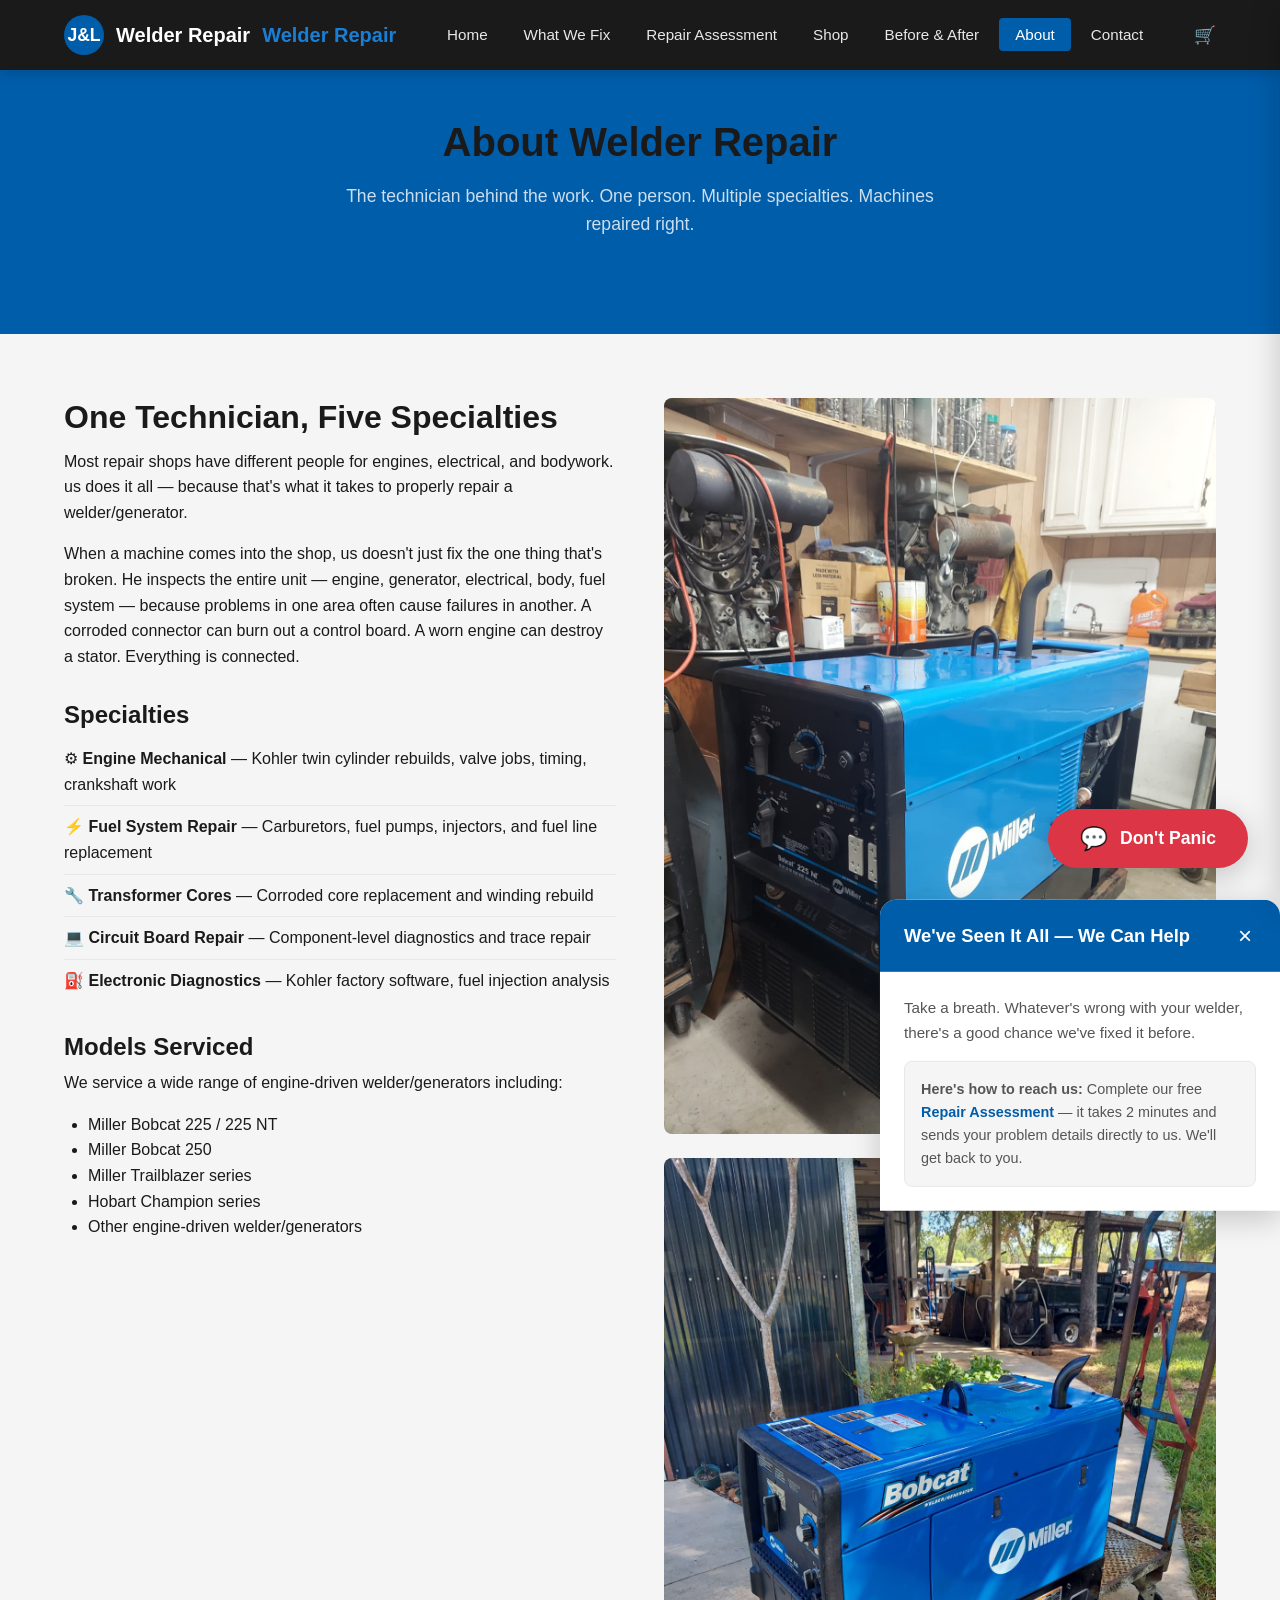
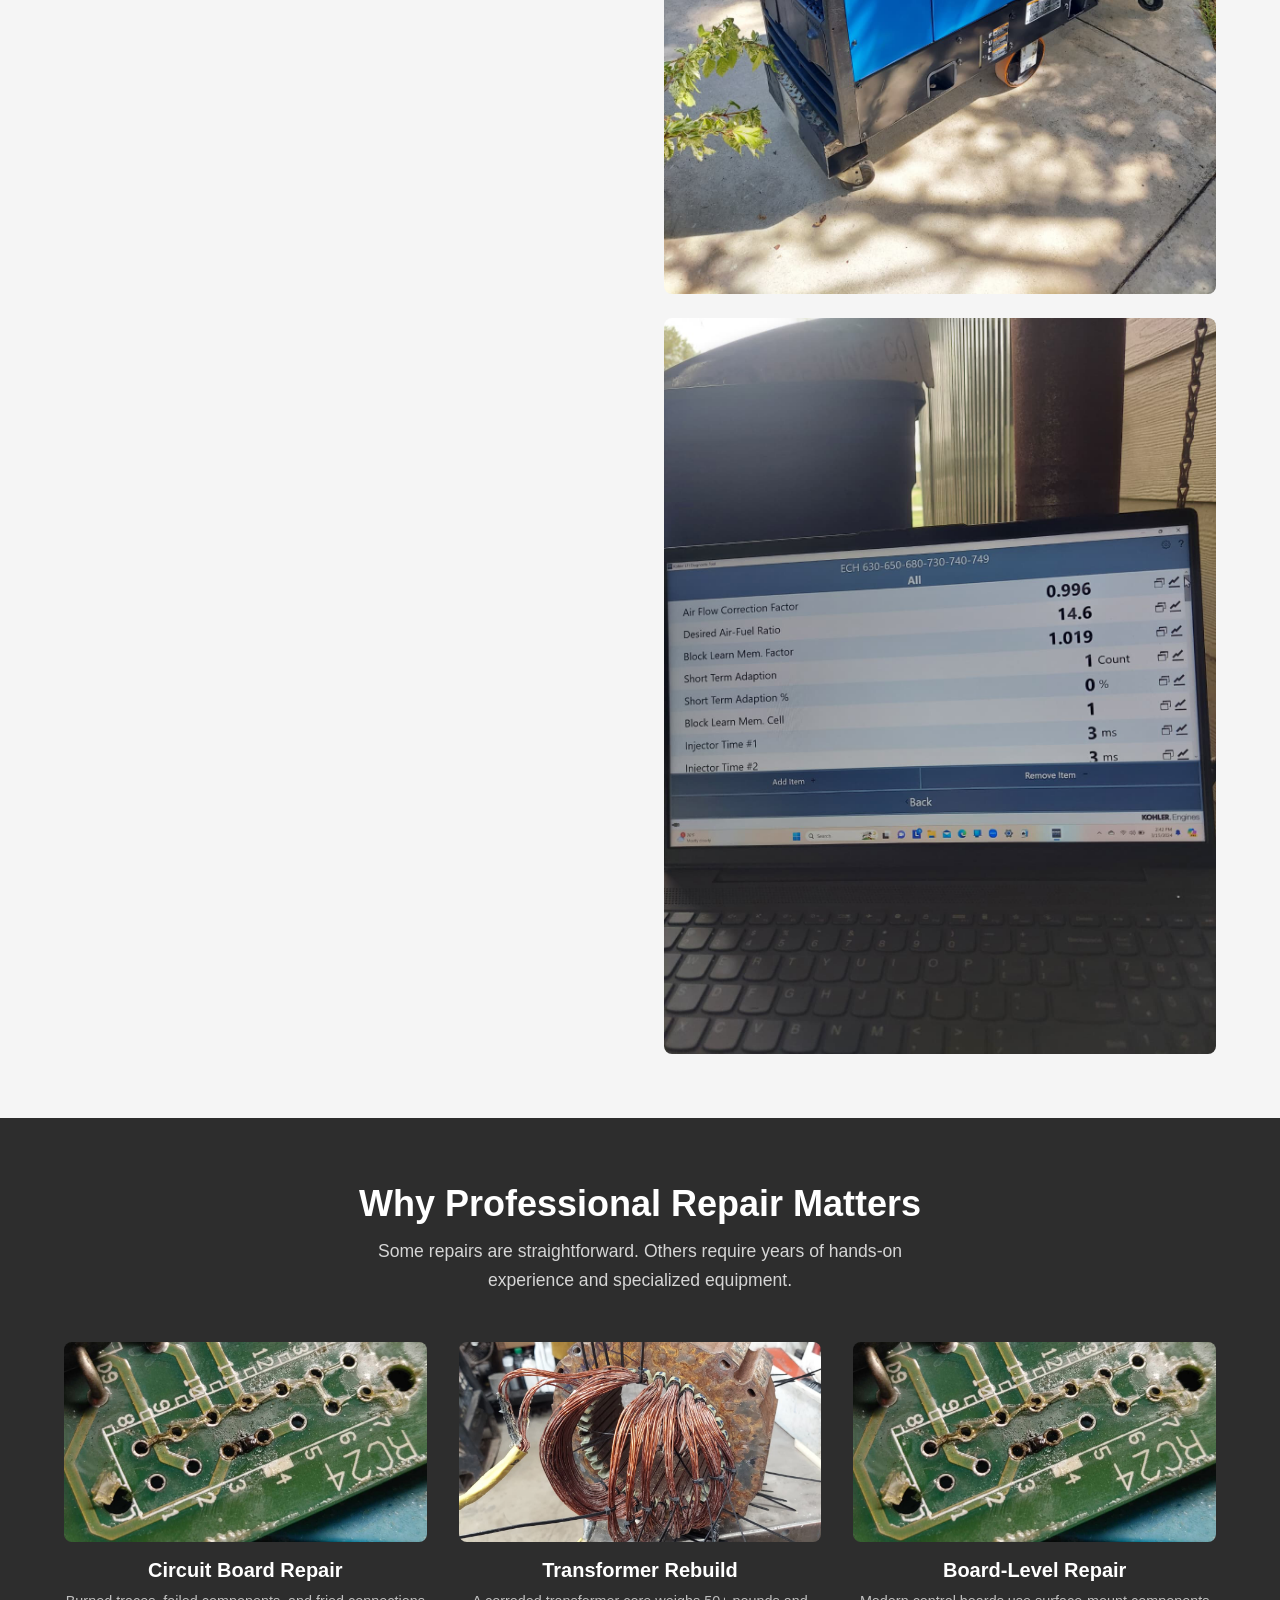
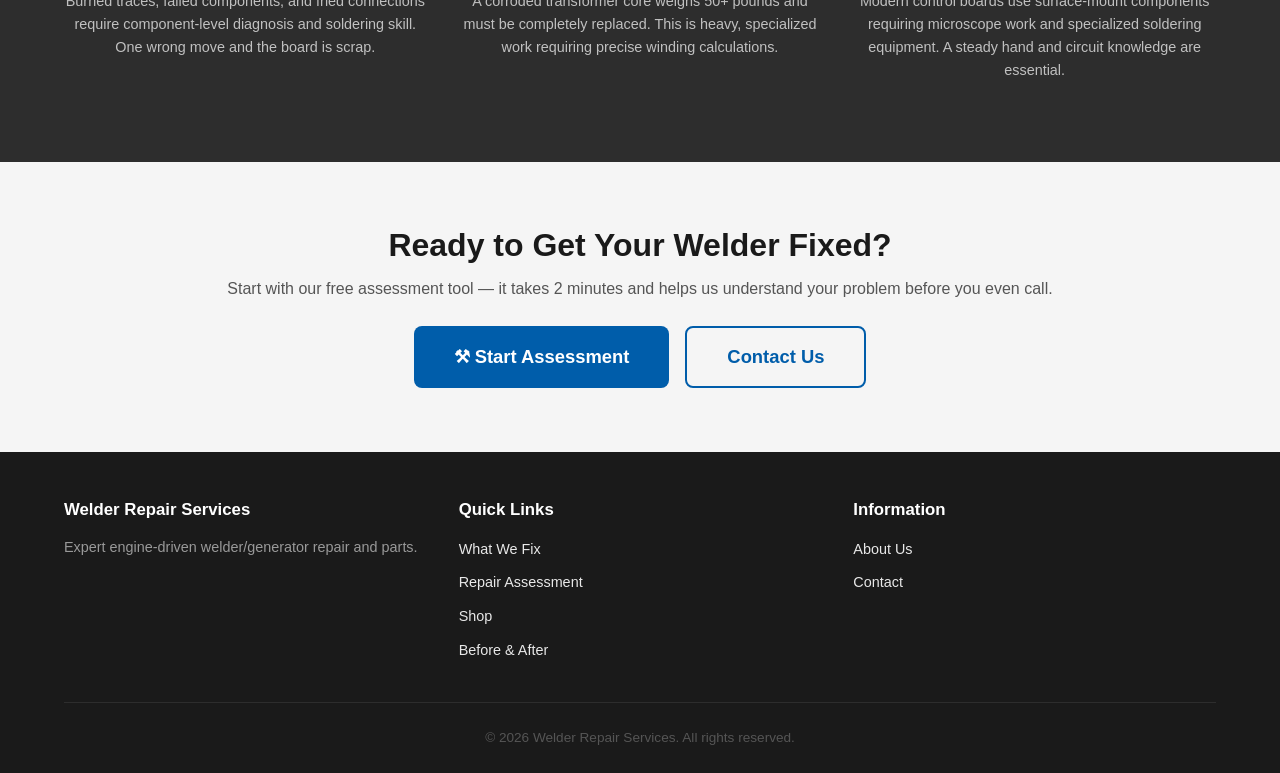
==== commit 97c2c635: "Fix logo to J&L and replace remaining personal pronouns with professional ones Co-Authored-By: Claud" ====
--- a/pages/about.html
+++ b/pages/about.html
@@ -13,7 +13,7 @@
 <nav class="nav">
     <div class="nav__inner">
         <a href="../index.html" class="nav__logo">
-            <div class="nav__logo-icon">JJNL</div>
+            <div class="nav__logo-icon">J&L</div>
             Welder Repair <span>Welder Repair</span>
         </a>
         <ul class="nav__links" id="navLinks">
@@ -136,7 +136,7 @@
     <div class="dont-panic__panel-header"><h3>We've Seen It All — We Can Help</h3><button class="dont-panic__close" onclick="togglePanicPanel()">&times;</button></div>
     <div class="dont-panic__panel-body">
         <p>Take a breath. Whatever's wrong with your welder, there's a good chance we've fixed it before.</p>
-        <div class="dont-panic__assessment-note" id="panicAssessmentNote"><strong>Here's how to reach us:</strong> Complete our free <a href="assessment.html">Repair Assessment</a> — it takes 2 minutes and sends your problem details directly to us. He'll get back to you.</div>
+        <div class="dont-panic__assessment-note" id="panicAssessmentNote"><strong>Here's how to reach us:</strong> Complete our free <a href="assessment.html">Repair Assessment</a> — it takes 2 minutes and sends your problem details directly to us. We'll get back to you.</div>
     </div>
 </div>
 
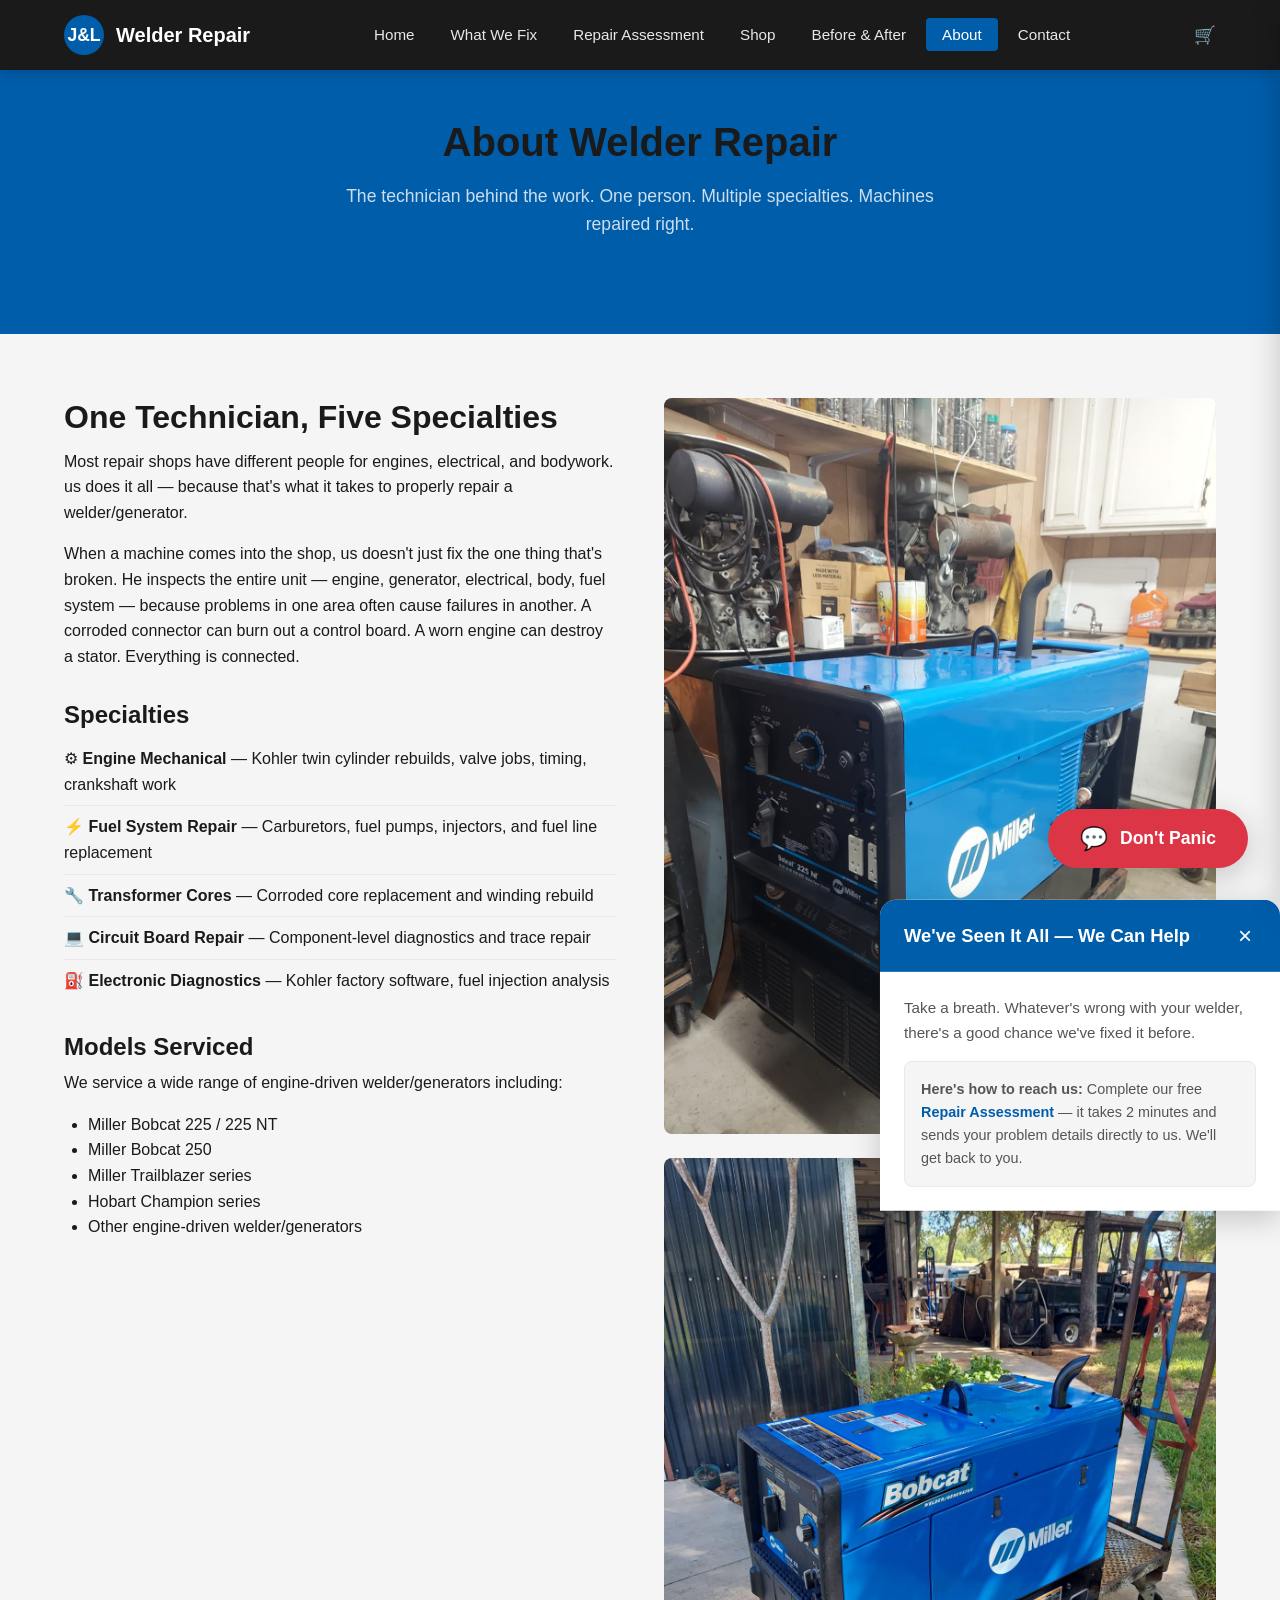
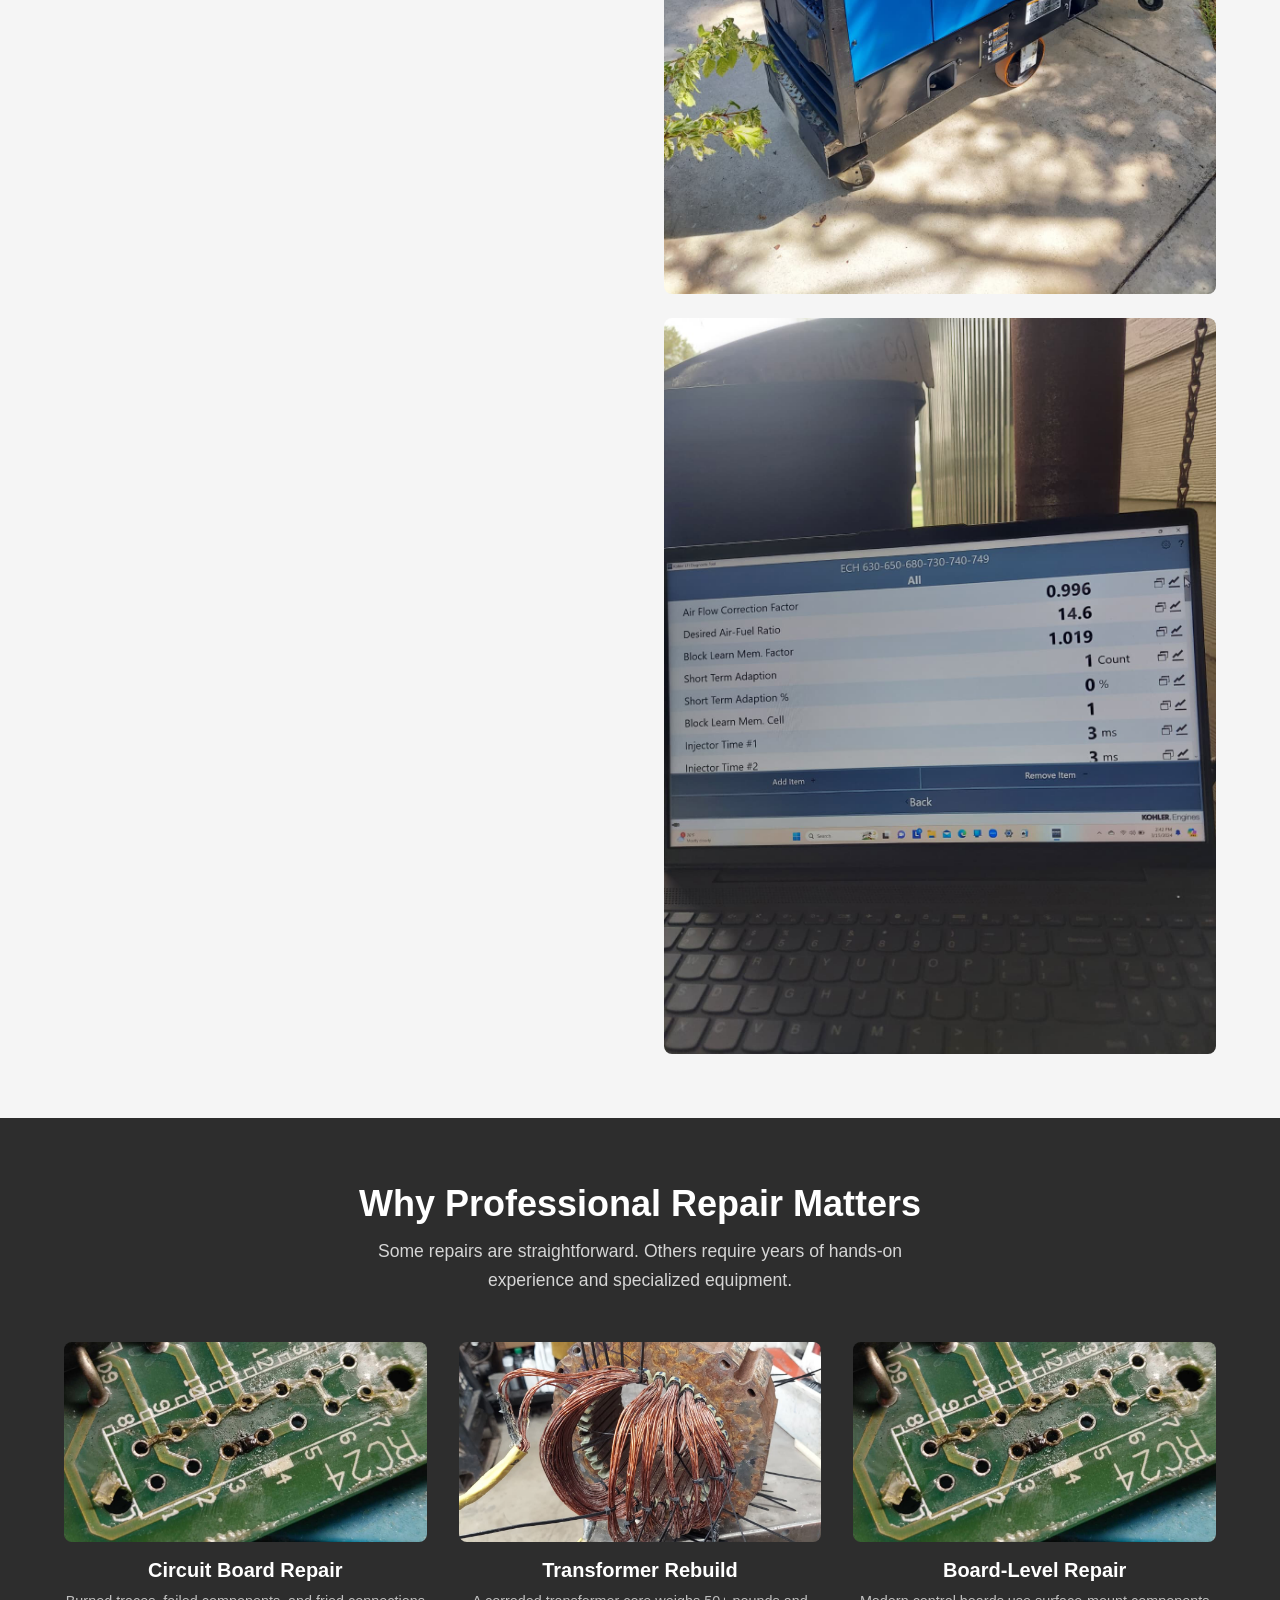
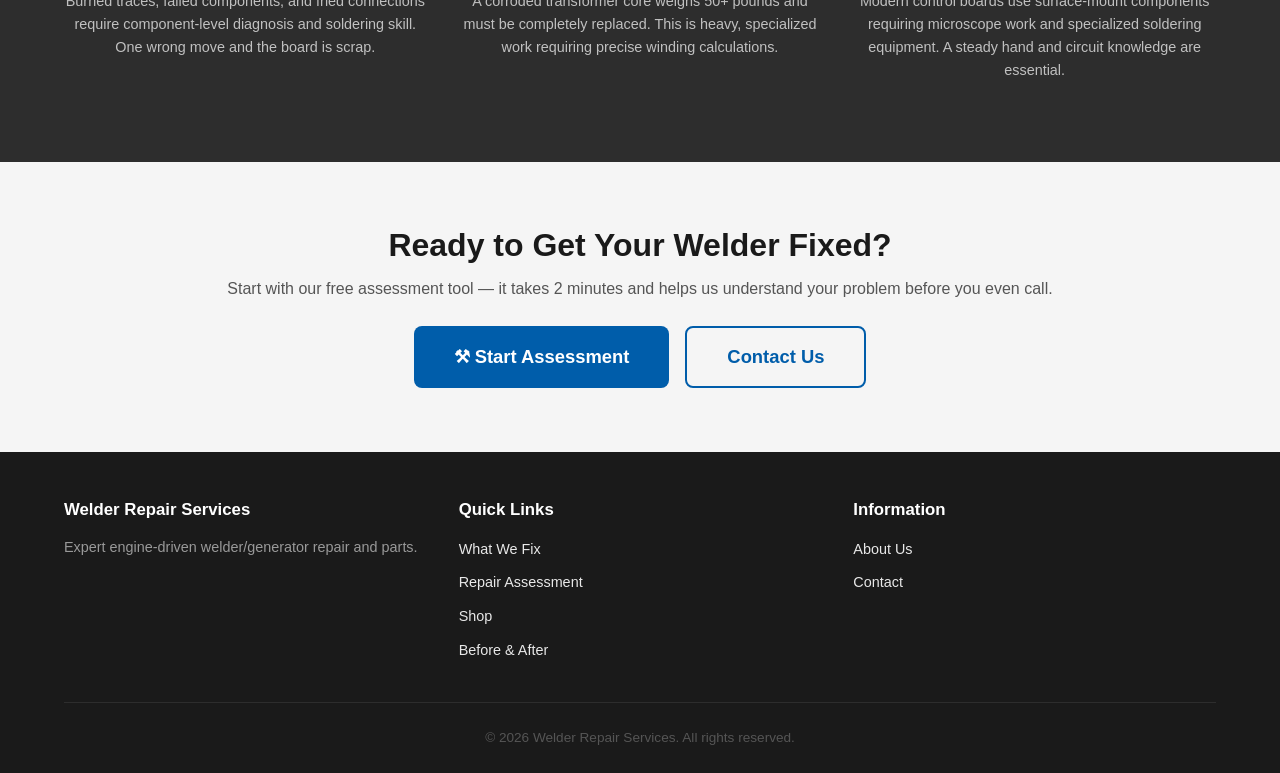
==== commit c49510ff: "Fix: Remove duplicate logo text to prevent header line break Co-Authored-By: Claude Code <noreply@an" ====
--- a/pages/about.html
+++ b/pages/about.html
@@ -14,7 +14,7 @@
     <div class="nav__inner">
         <a href="../index.html" class="nav__logo">
             <div class="nav__logo-icon">J&L</div>
-            Welder Repair <span>Welder Repair</span>
+            Welder Repair
         </a>
         <ul class="nav__links" id="navLinks">
             <li><a href="../index.html">Home</a></li>
